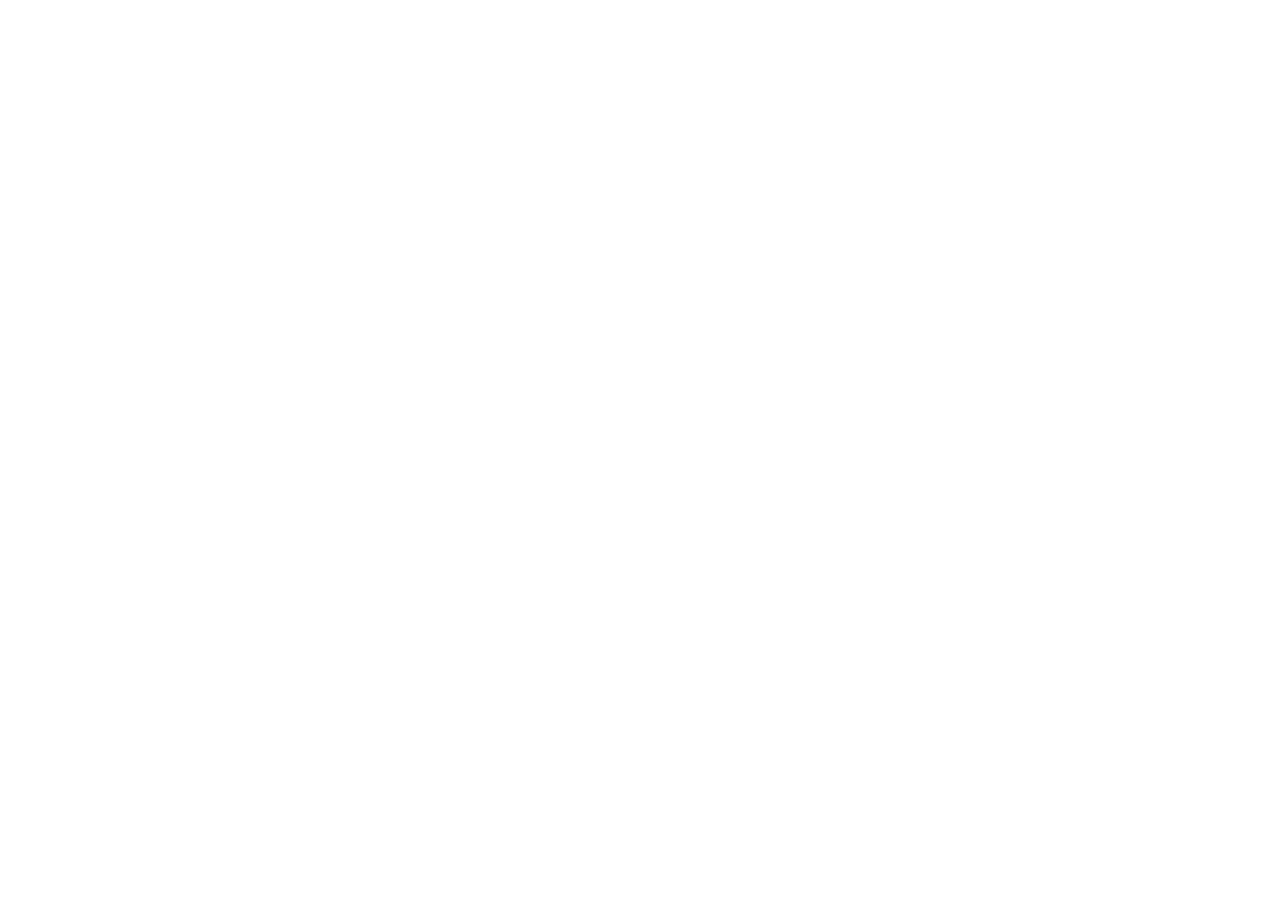
==== index.html @ e51826f1 "Initial Commit" ====
<!DOCTYPE html>
<html lang="en">

<head>
    <meta charset="UTF-8">
    <meta name="viewport" content="width=device-width, initial-scale=1.0">
    <title>RY PARIS</title>
</head>

<body>

</body>

</html>
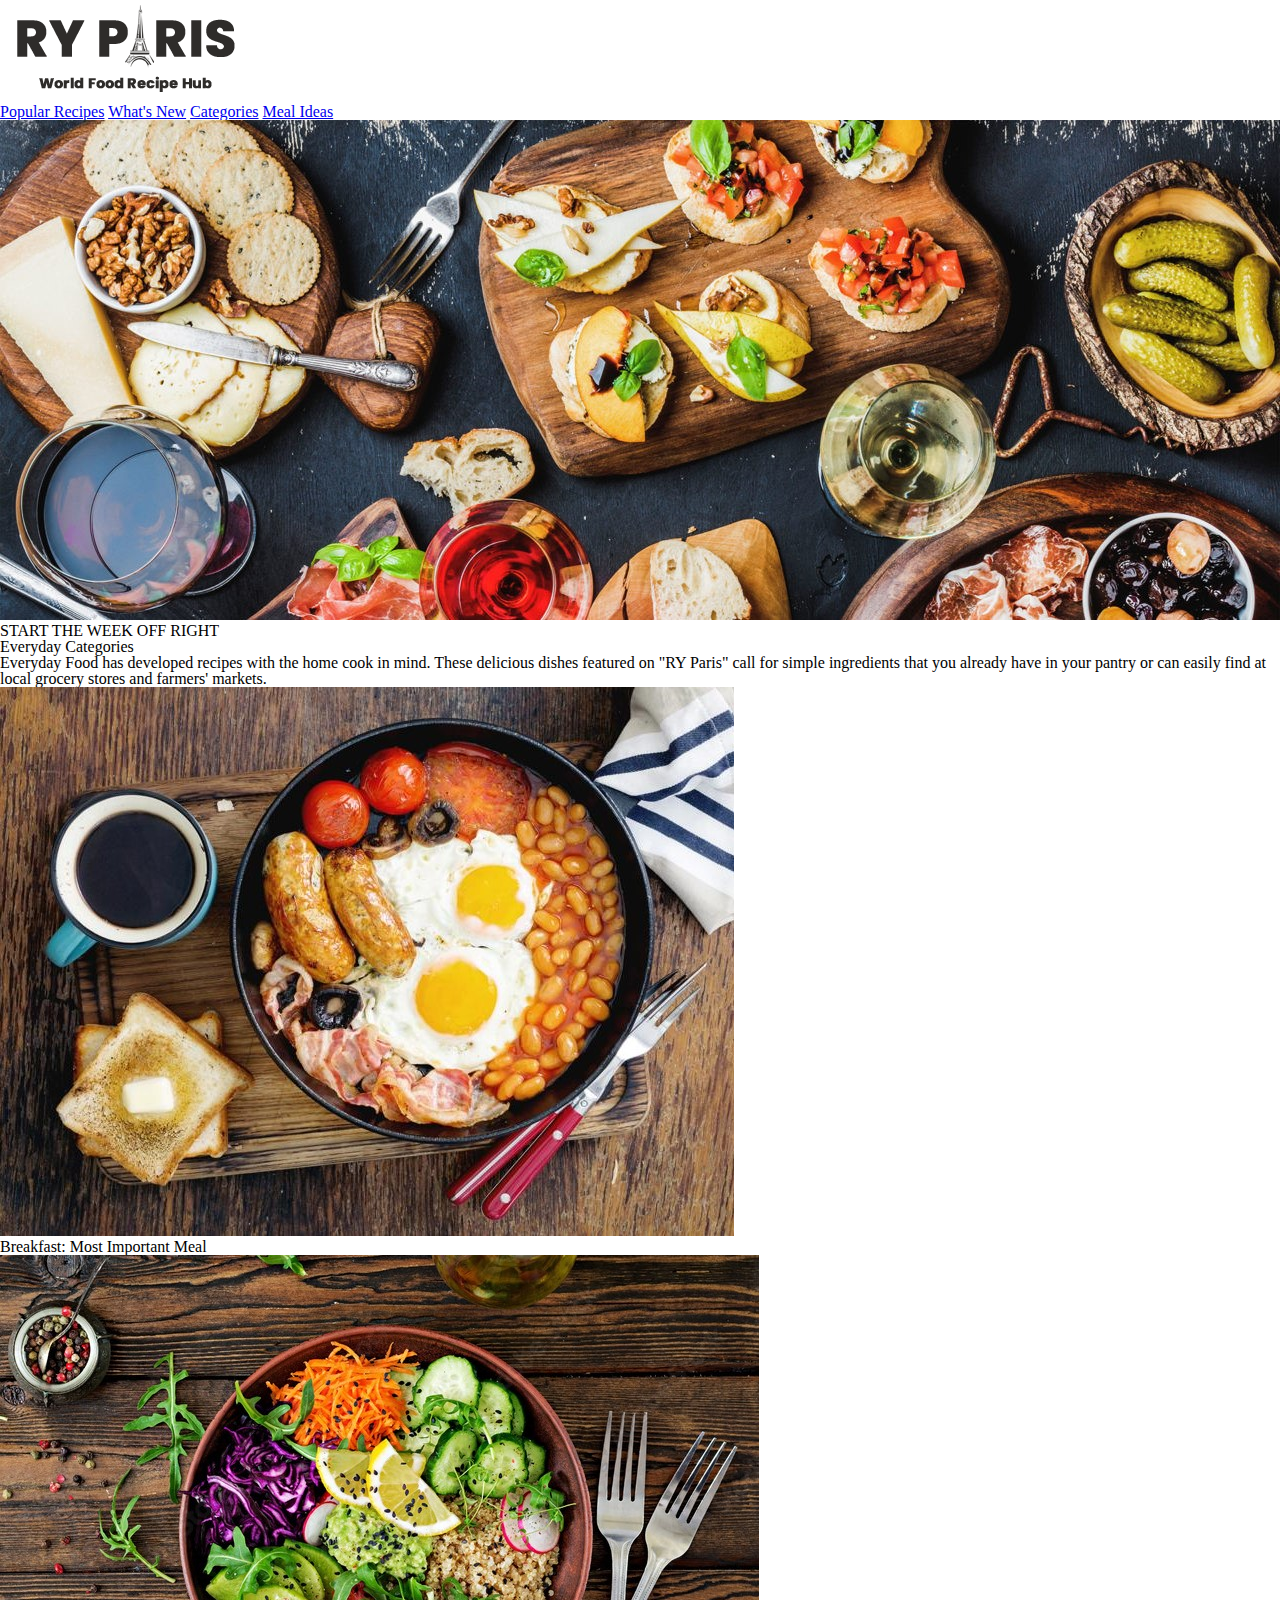
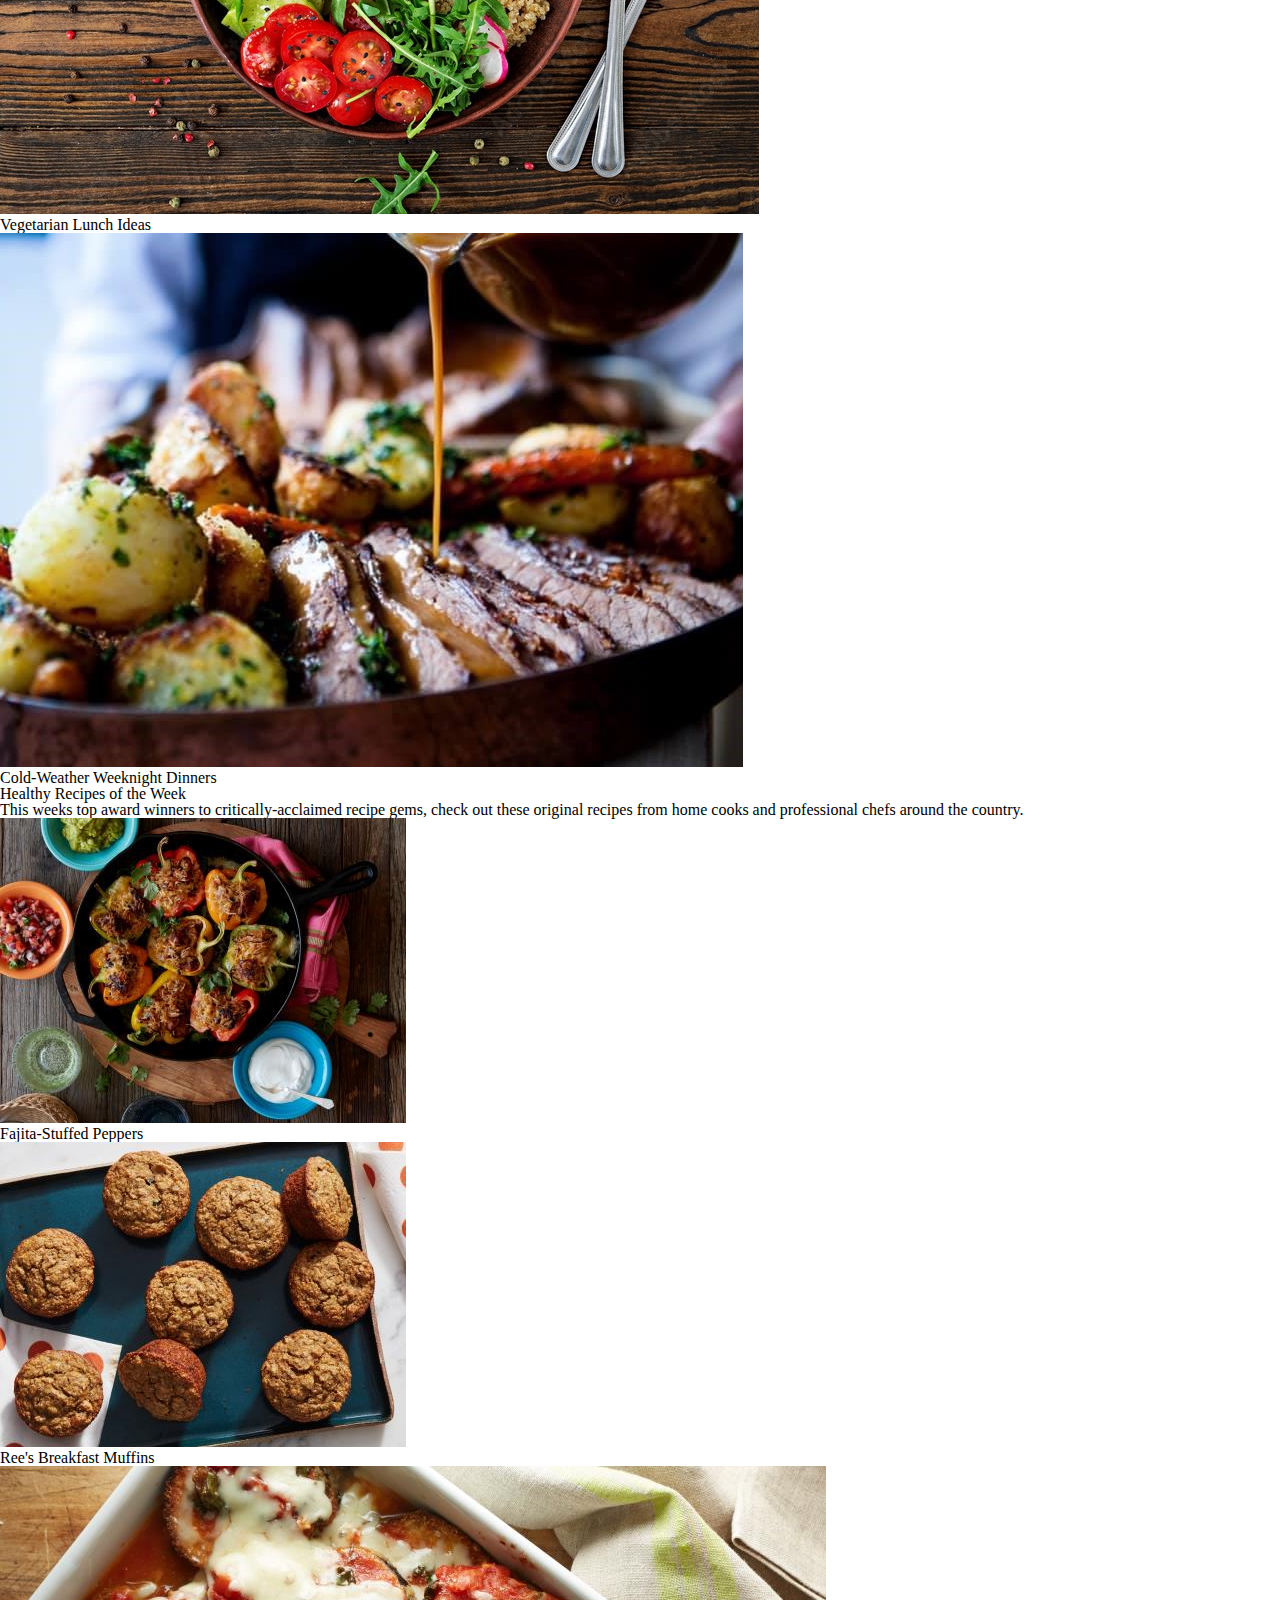
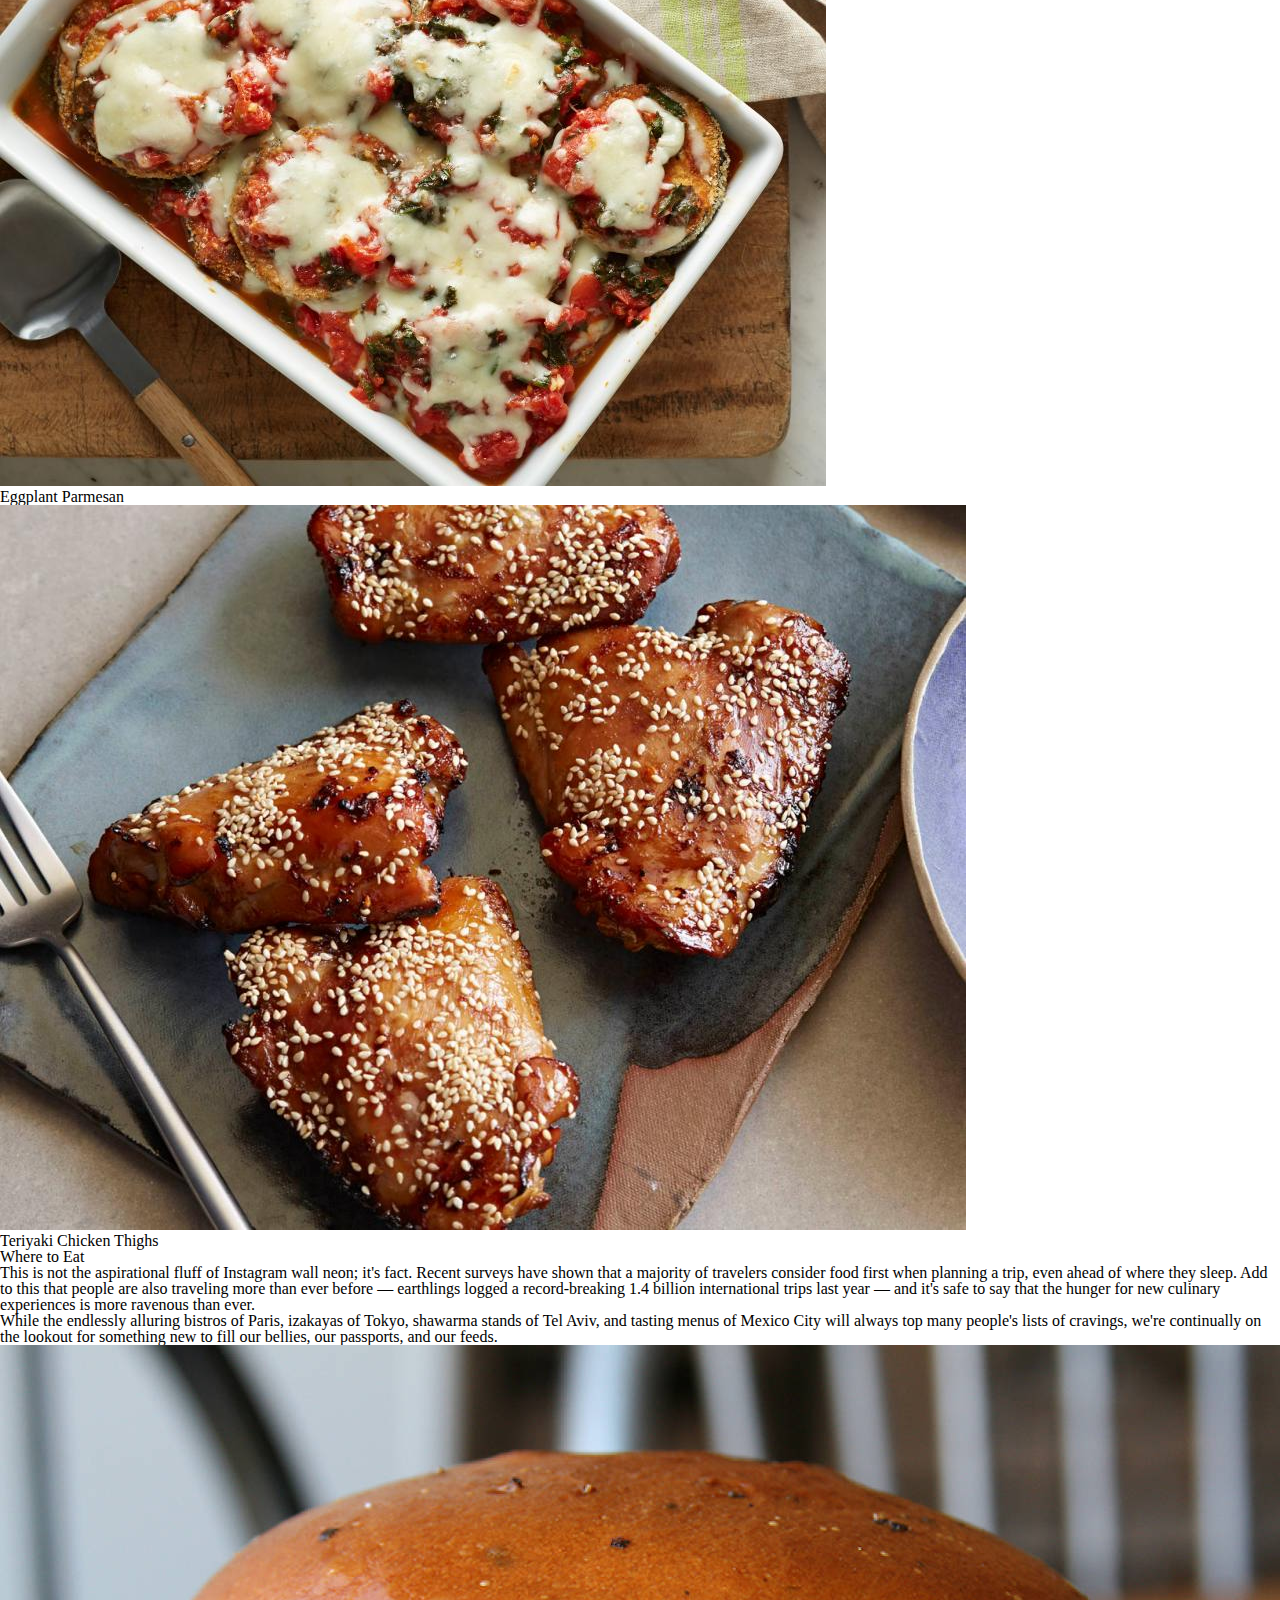
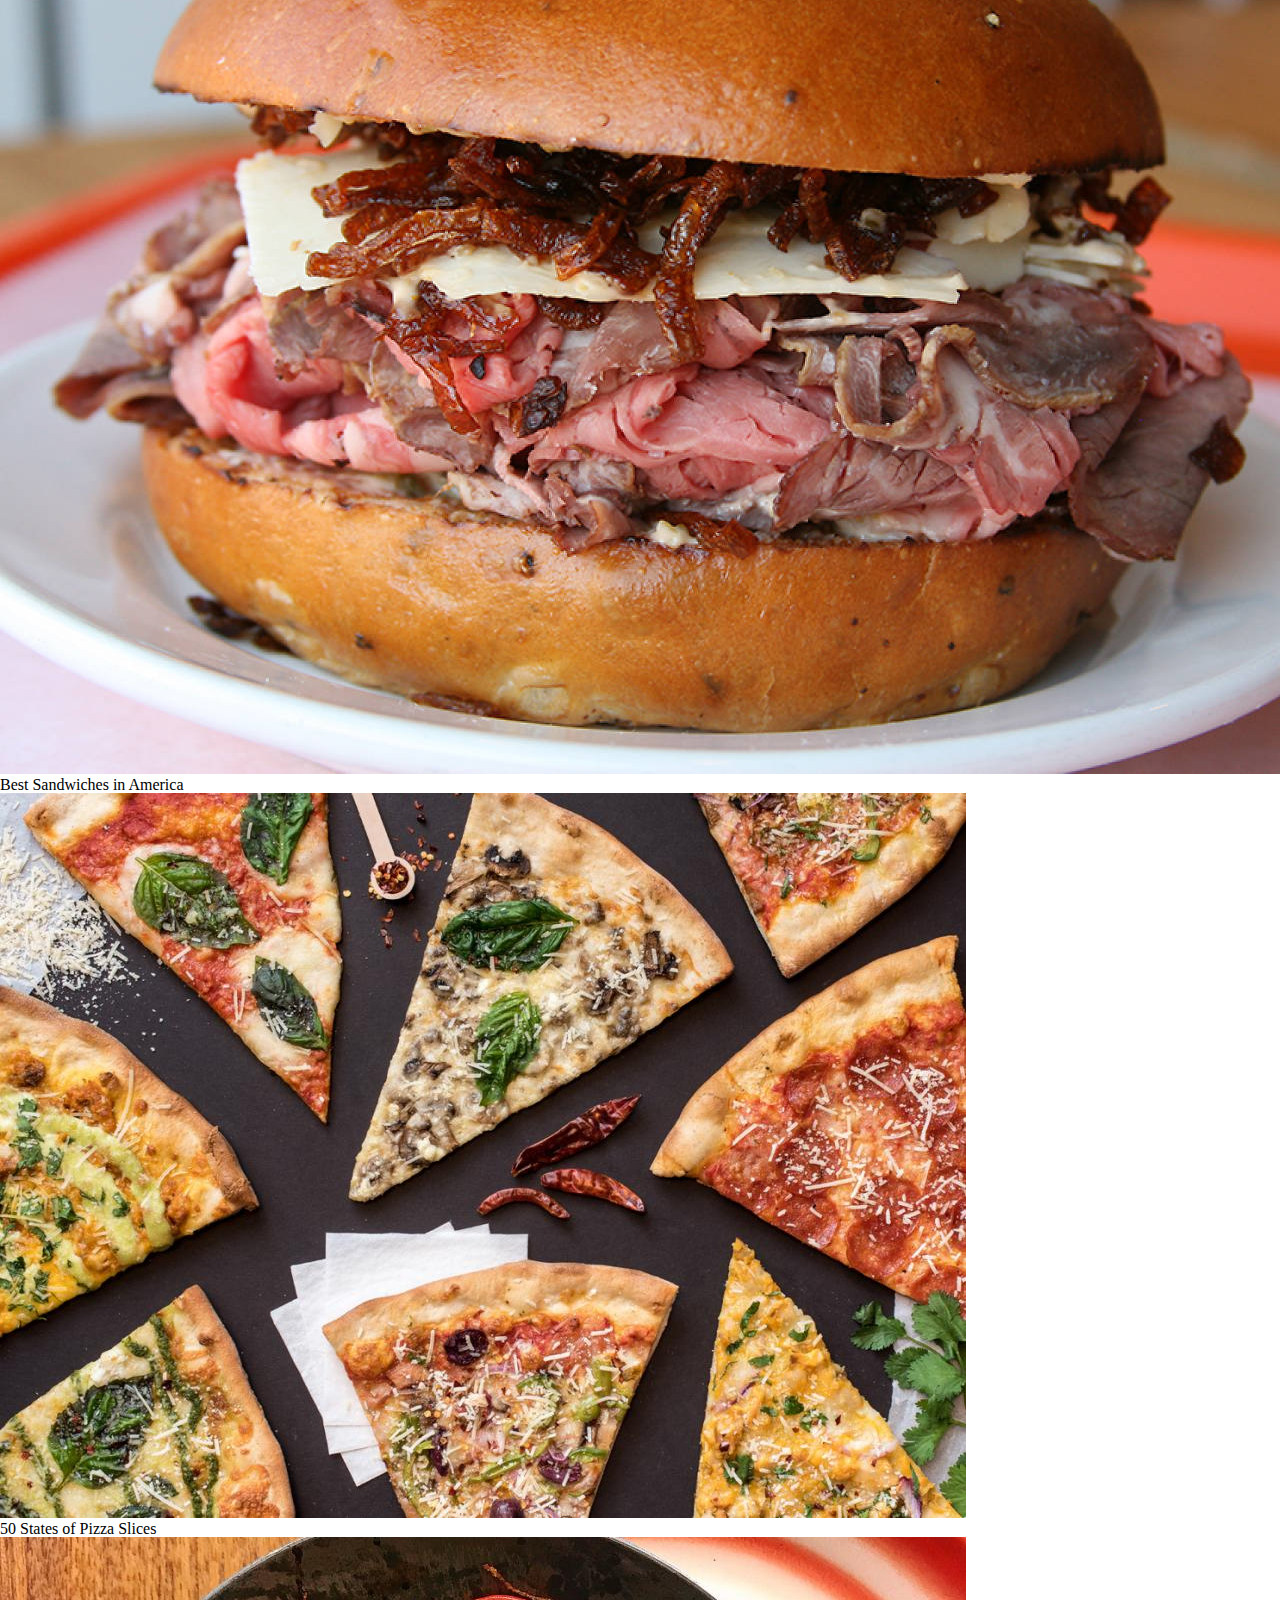
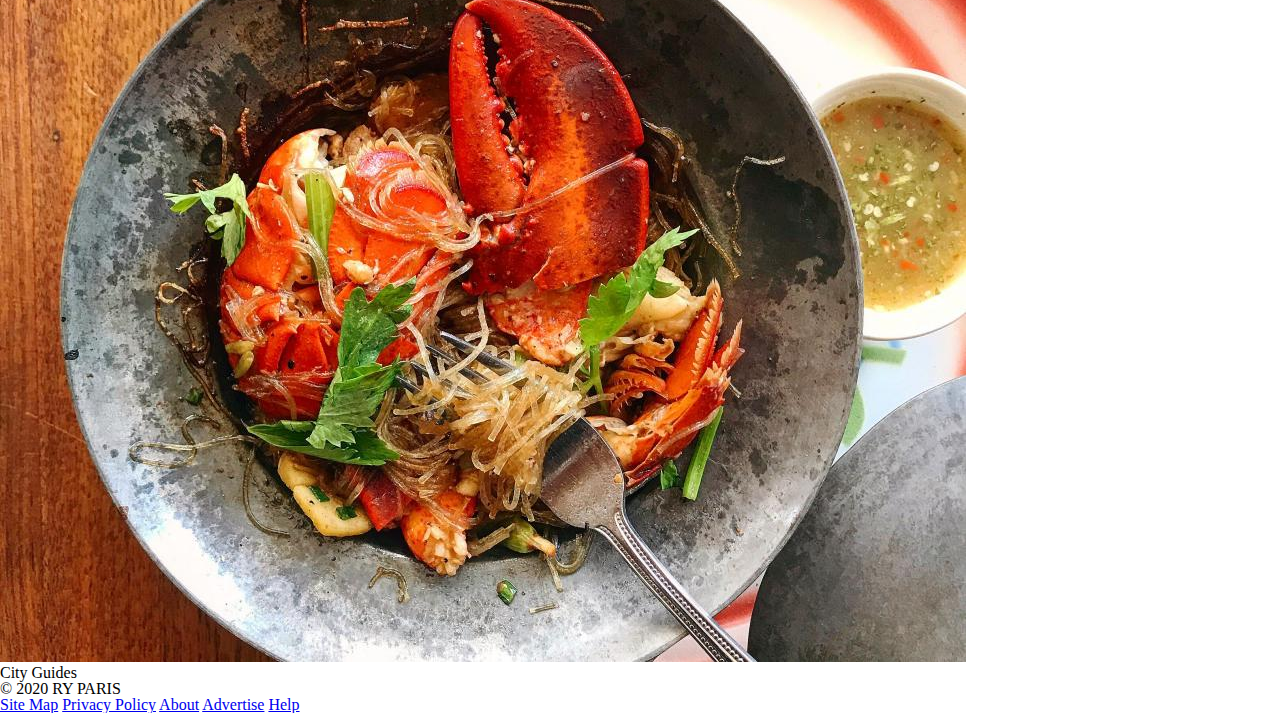
==== commit b2f6dad4: "Home Page Structure" ====
--- a/index.html
+++ b/index.html
@@ -5,10 +5,125 @@
     <meta charset="UTF-8">
     <meta name="viewport" content="width=device-width, initial-scale=1.0">
     <title>RY PARIS</title>
+    <link rel="stylesheet" type="text/css" href="css/reset.css">
+    <link rel="stylesheet" type="text/css" href="css/style.css">
 </head>
 
 <body>
+    <header>
+        <img id="logo" src="images/logo.png">
+        <nav>
+            <a href="recipe.html">Popular Recipes</a>
+            <a href="#">What's New</a>
+            <a href="#">Categories</a>
+            <a href="#">Meal Ideas</a>
+        </nav>
+    </header>
 
+    <div id="hero">
+        <img src="images/hero.jpg">
+        <span>START THE WEEK OFF RIGHT</span>
+    </div>
+
+    <div id="categories">
+        <section>
+            <h1>Everyday Categories</h1>
+        </section>
+        <p>
+            Everyday Food has developed recipes with the home cook in mind.
+            These delicious dishes featured on "RY Paris" call for simple
+            ingredients that you already have in your pantry
+            or can easily find at local grocery stores and farmers' markets.
+        </p>
+        <div class="imgRow">
+            <div class="img">
+                <img src="images/breakfast.jpg">
+                <p>Breakfast: Most Important Meal</p>
+            </div>
+            <div class="img">
+                <img src="images/vegetarian.jpg">
+                <p>Vegetarian Lunch Ideas</p>
+            </div>
+            <div class="img">
+                <img src="images/cold-weather.jpg">
+                <p>Cold-Weather Weeknight Dinners</p>
+            </div>
+        </div>
+    </div>
+
+    <div id="recipes">
+        <section>
+            <h1>Healthy Recipes of the Week</h1>
+        </section>
+        <p>
+            This weeks top award winners to critically-acclaimed recipe gems,
+            check out these original recipes from home cooks and professional
+            chefs around the country.
+        </p>
+        <div class="imgRow">
+            <div class="img">
+                <img src="images/fajita.jpeg">
+                <p>Fajita-Stuffed Peppers</p>
+            </div>
+            <div class="img">
+                <img src="images/muffins.jpeg">
+                <p>Ree's Breakfast Muffins</p>
+            </div>
+            <div class="img">
+                <img src="images/eggplant.jpeg">
+                <p>Eggplant Parmesan</p>
+            </div>
+            <div class="img">
+                <img src="images/teriyaki.jpeg">
+                <p>Teriyaki Chicken Thighs</p>
+            </div>
+        </div>
+    </div>
+
+    <div id="where">
+        <section>
+            <h1>Where to Eat</h1>
+        </section>
+        <p>
+            This is not the aspirational fluff of Instagram wall neon; it's fact.
+            Recent surveys have shown that a majority of travelers consider food first when planning a trip,
+            even ahead of where they sleep.
+            Add to this that people are also traveling more than ever before &#8212; earthlings logged
+            a record-breaking 1.4 billion international trips last year &#8212; and it's safe to say
+            that the hunger for new culinary experiences is more ravenous than ever.
+        </p>
+        <p>
+            While the endlessly alluring bistros of Paris, izakayas of Tokyo,
+            shawarma stands of Tel Aviv, and tasting menus of Mexico City will always top many people's
+            lists of cravings, we're continually on the lookout for something new to fill our bellies,
+            our passports, and our feeds.
+        </p>
+        <div class="imgRow">
+            <div class="img">
+                <img src="images/sandwiches.jpg">
+                <p>Best Sandwiches in America</p>
+            </div>
+            <div class="img">
+                <img src="images/pizza.jpeg">
+                <p>50 States of Pizza Slices</p>
+            </div>
+            <div class="img">
+                <img src="images/city.jpeg">
+                <p>City Guides</p>
+            </div>
+        </div>
+    </div>
+
+    <footer>
+        <span>&copy; 2020 RY PARIS</span>
+        <nav>
+            <a href="#">Site Map</a>
+            <a href="#">Privacy Policy</a>
+            <a href="#">About</a>
+            <a href="#">Advertise</a>
+            <a href="#">Help</a>
+        </nav>
+    </footer>
 </body>
 
 </html>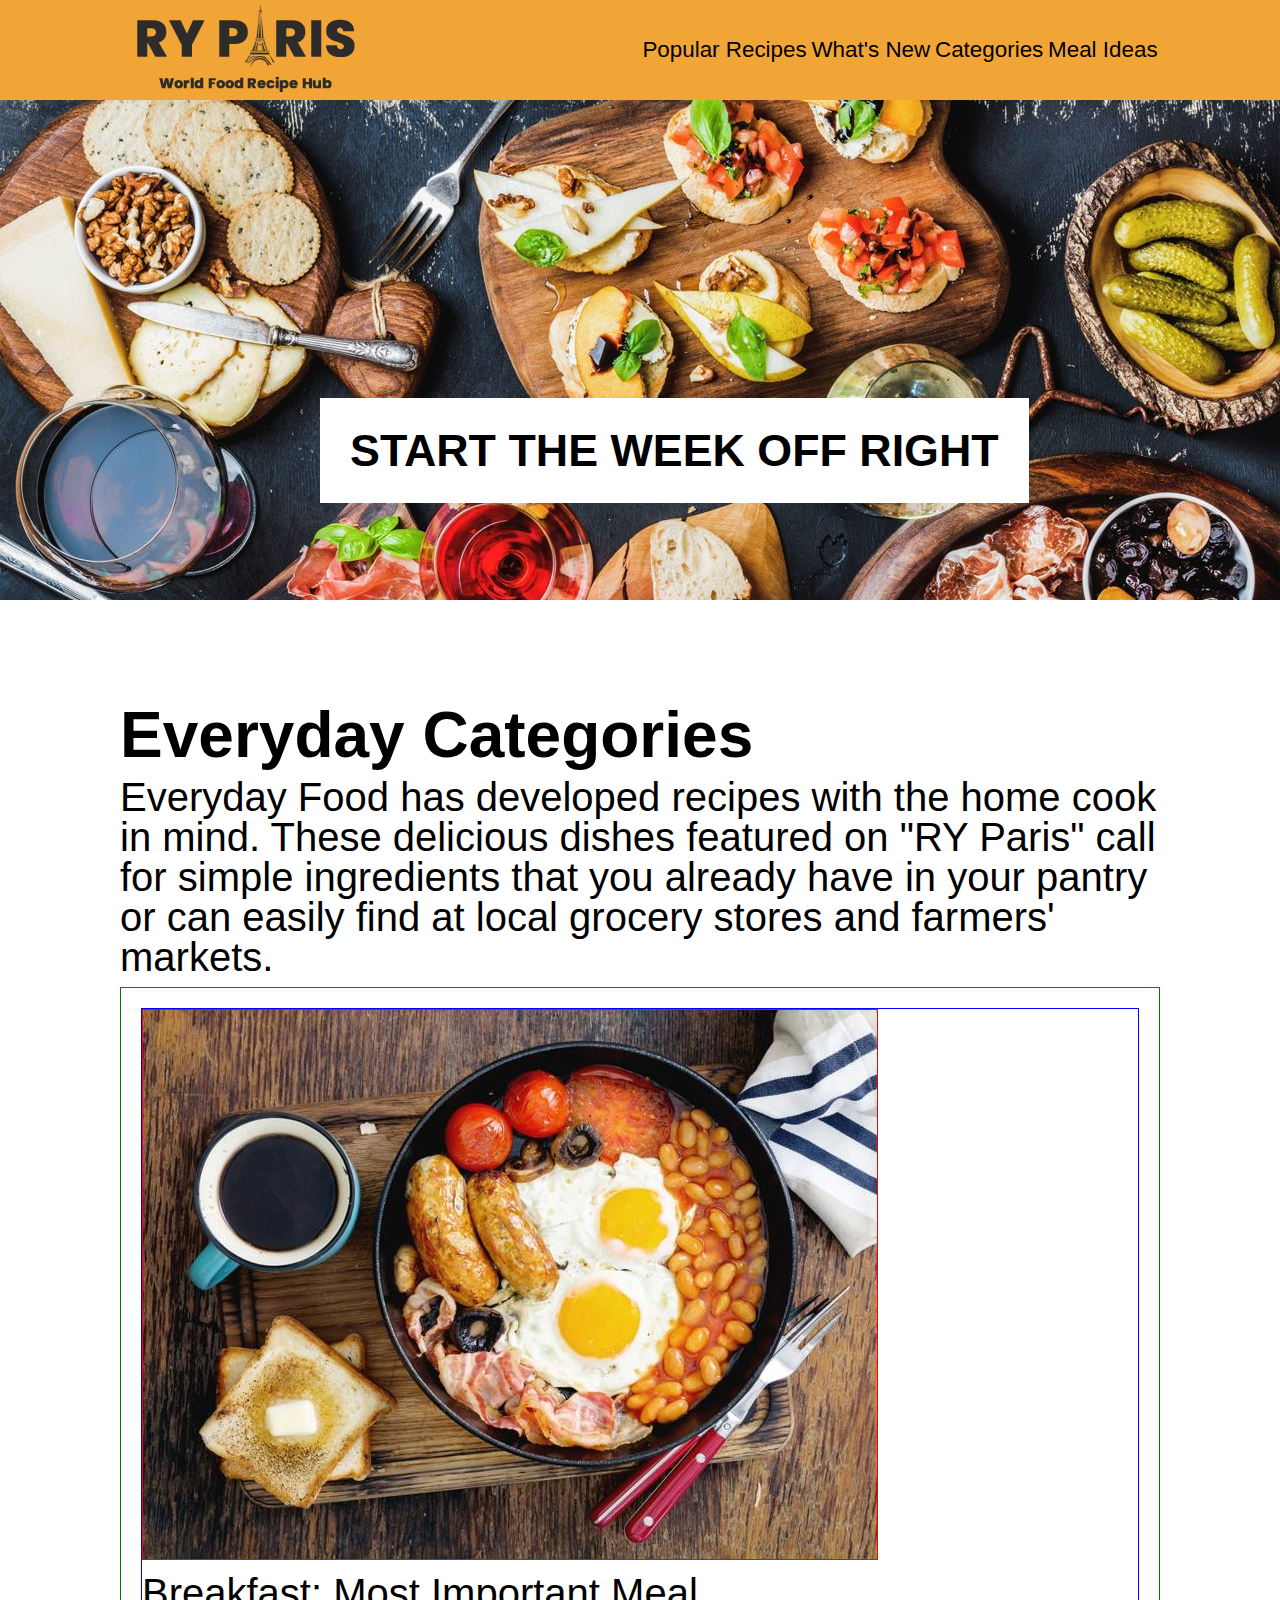
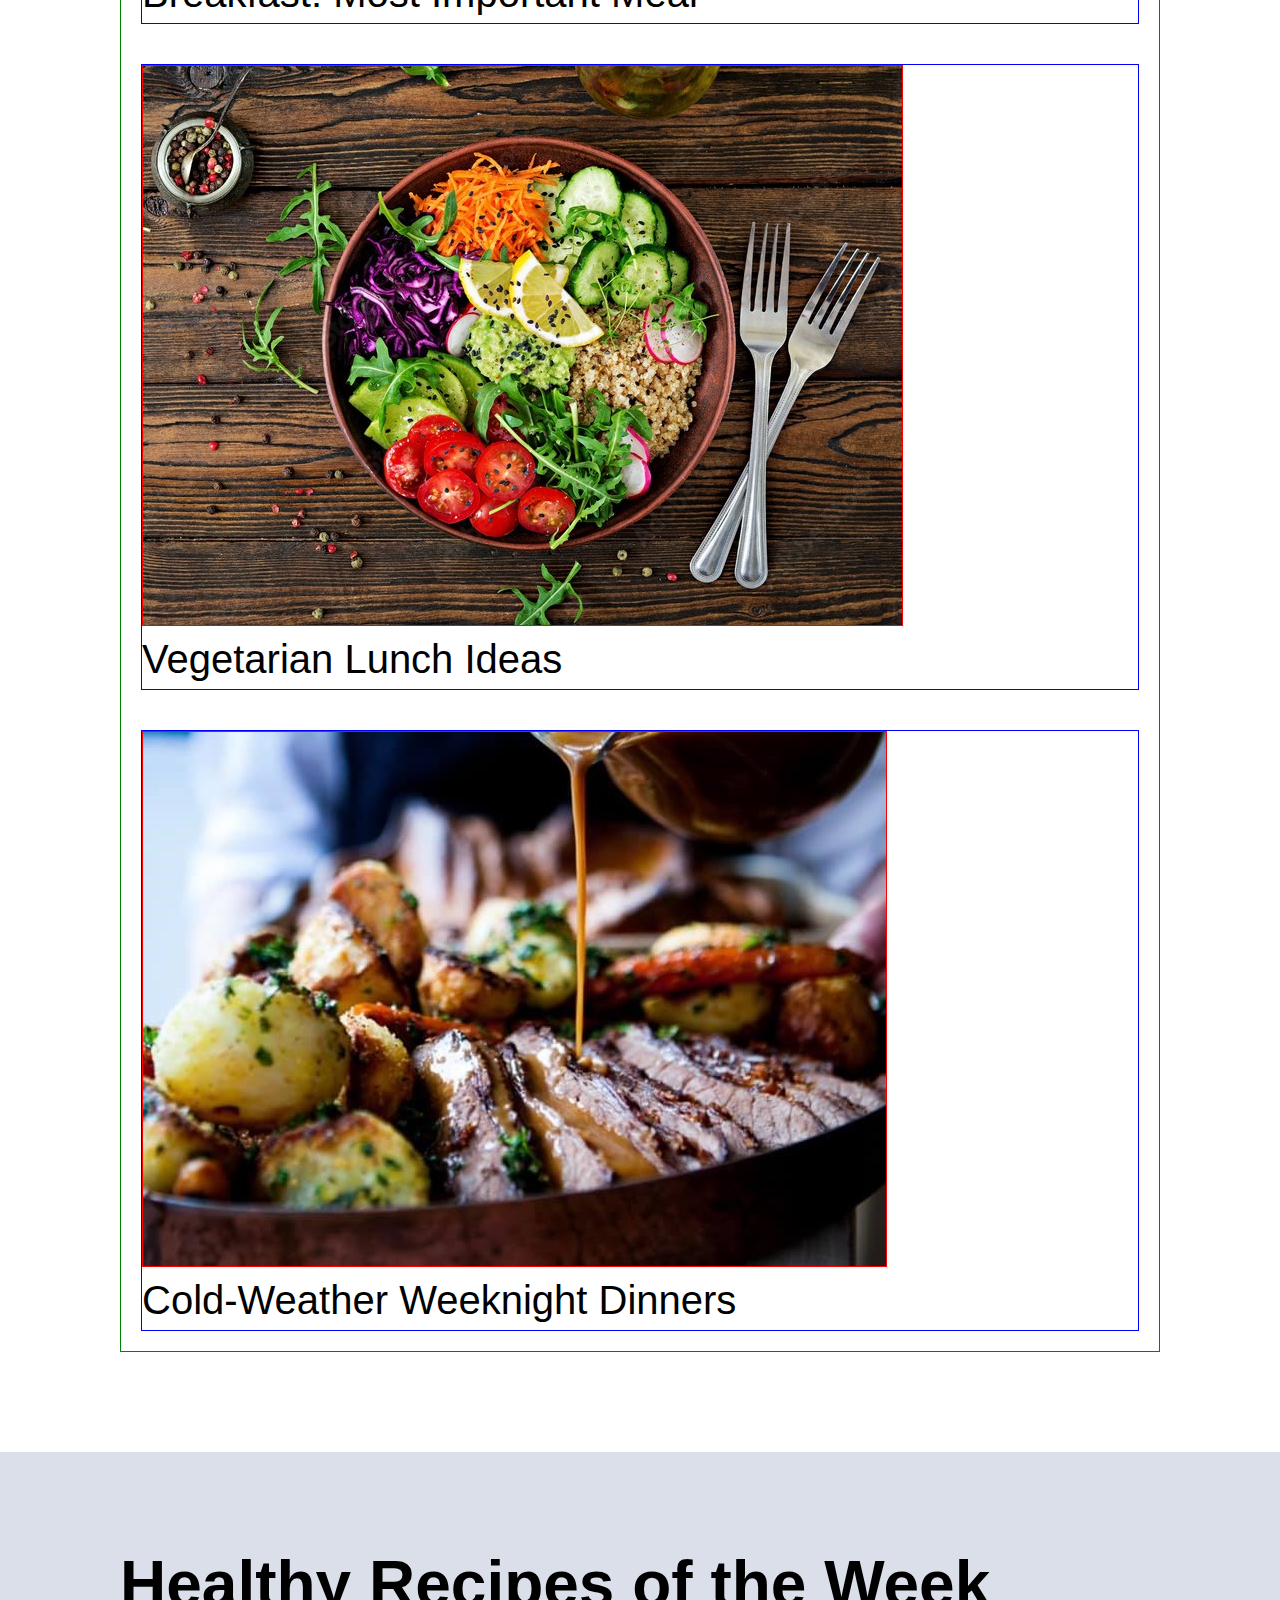
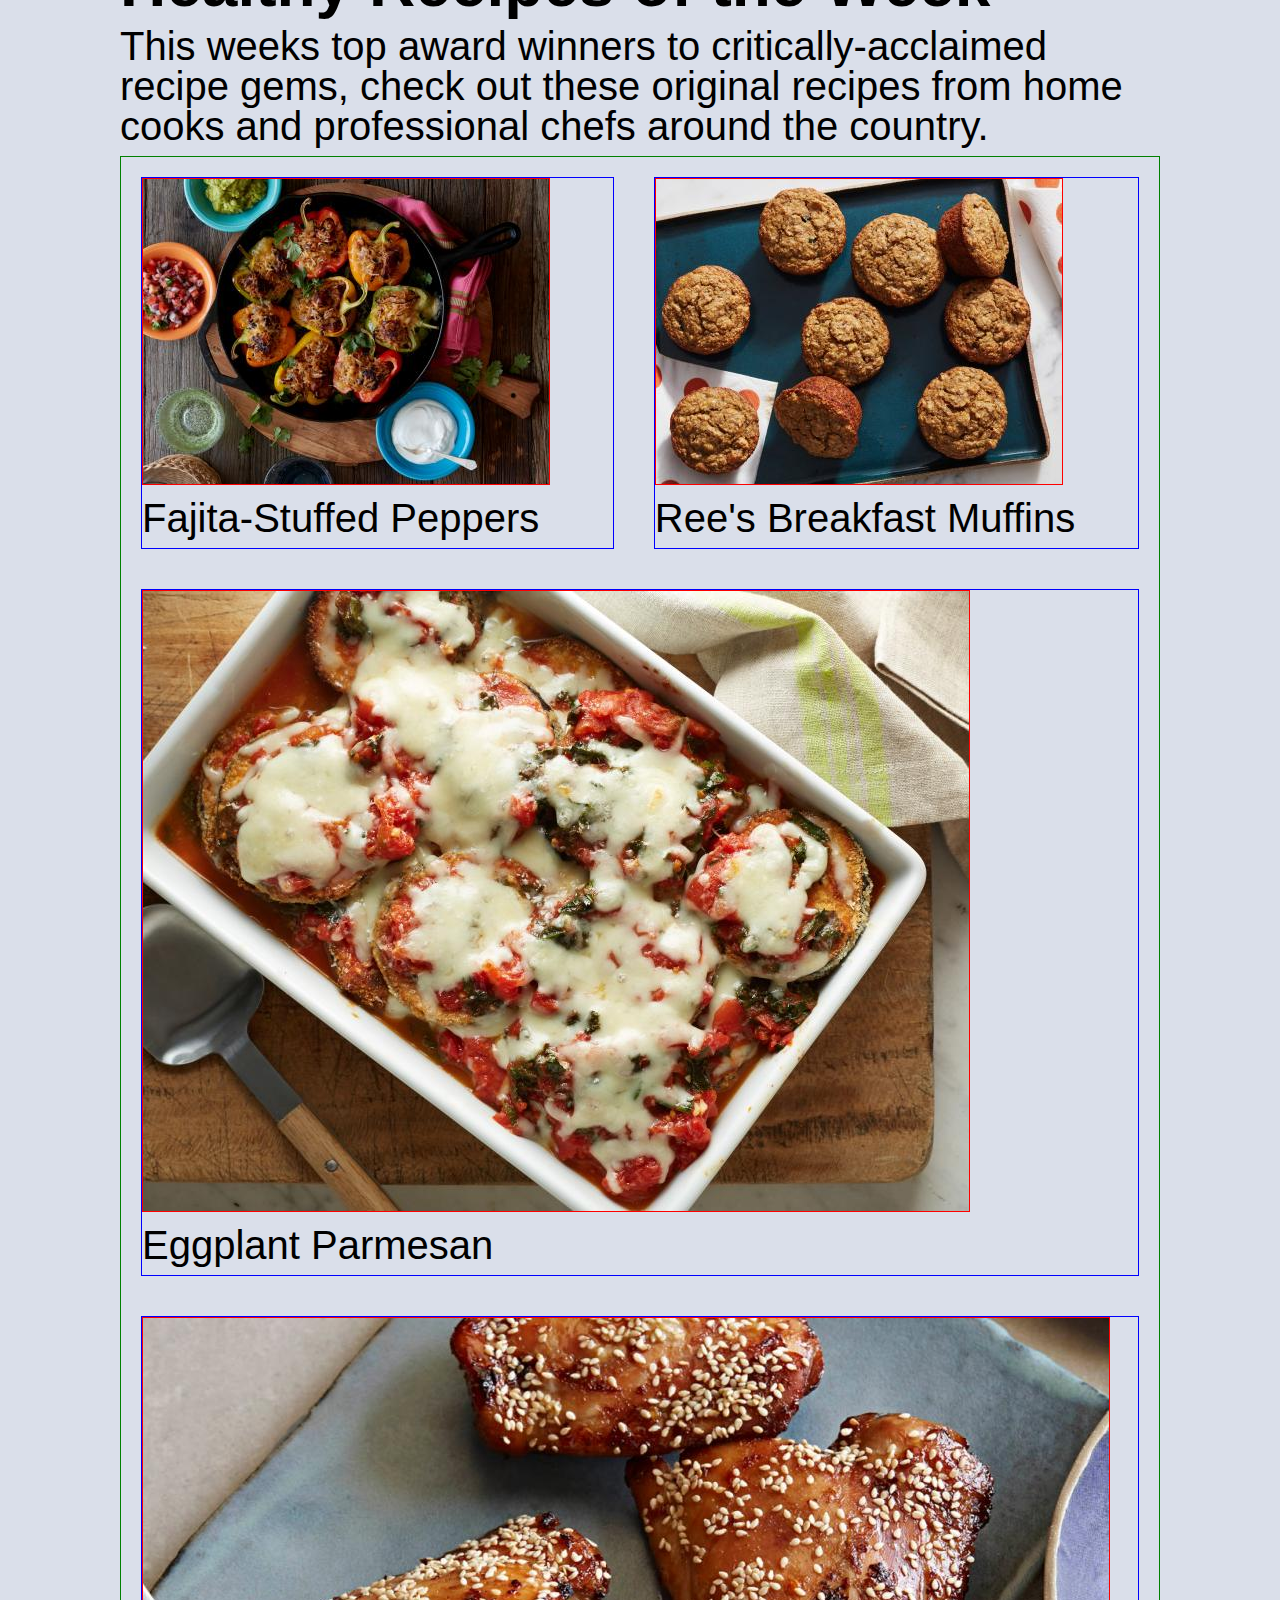
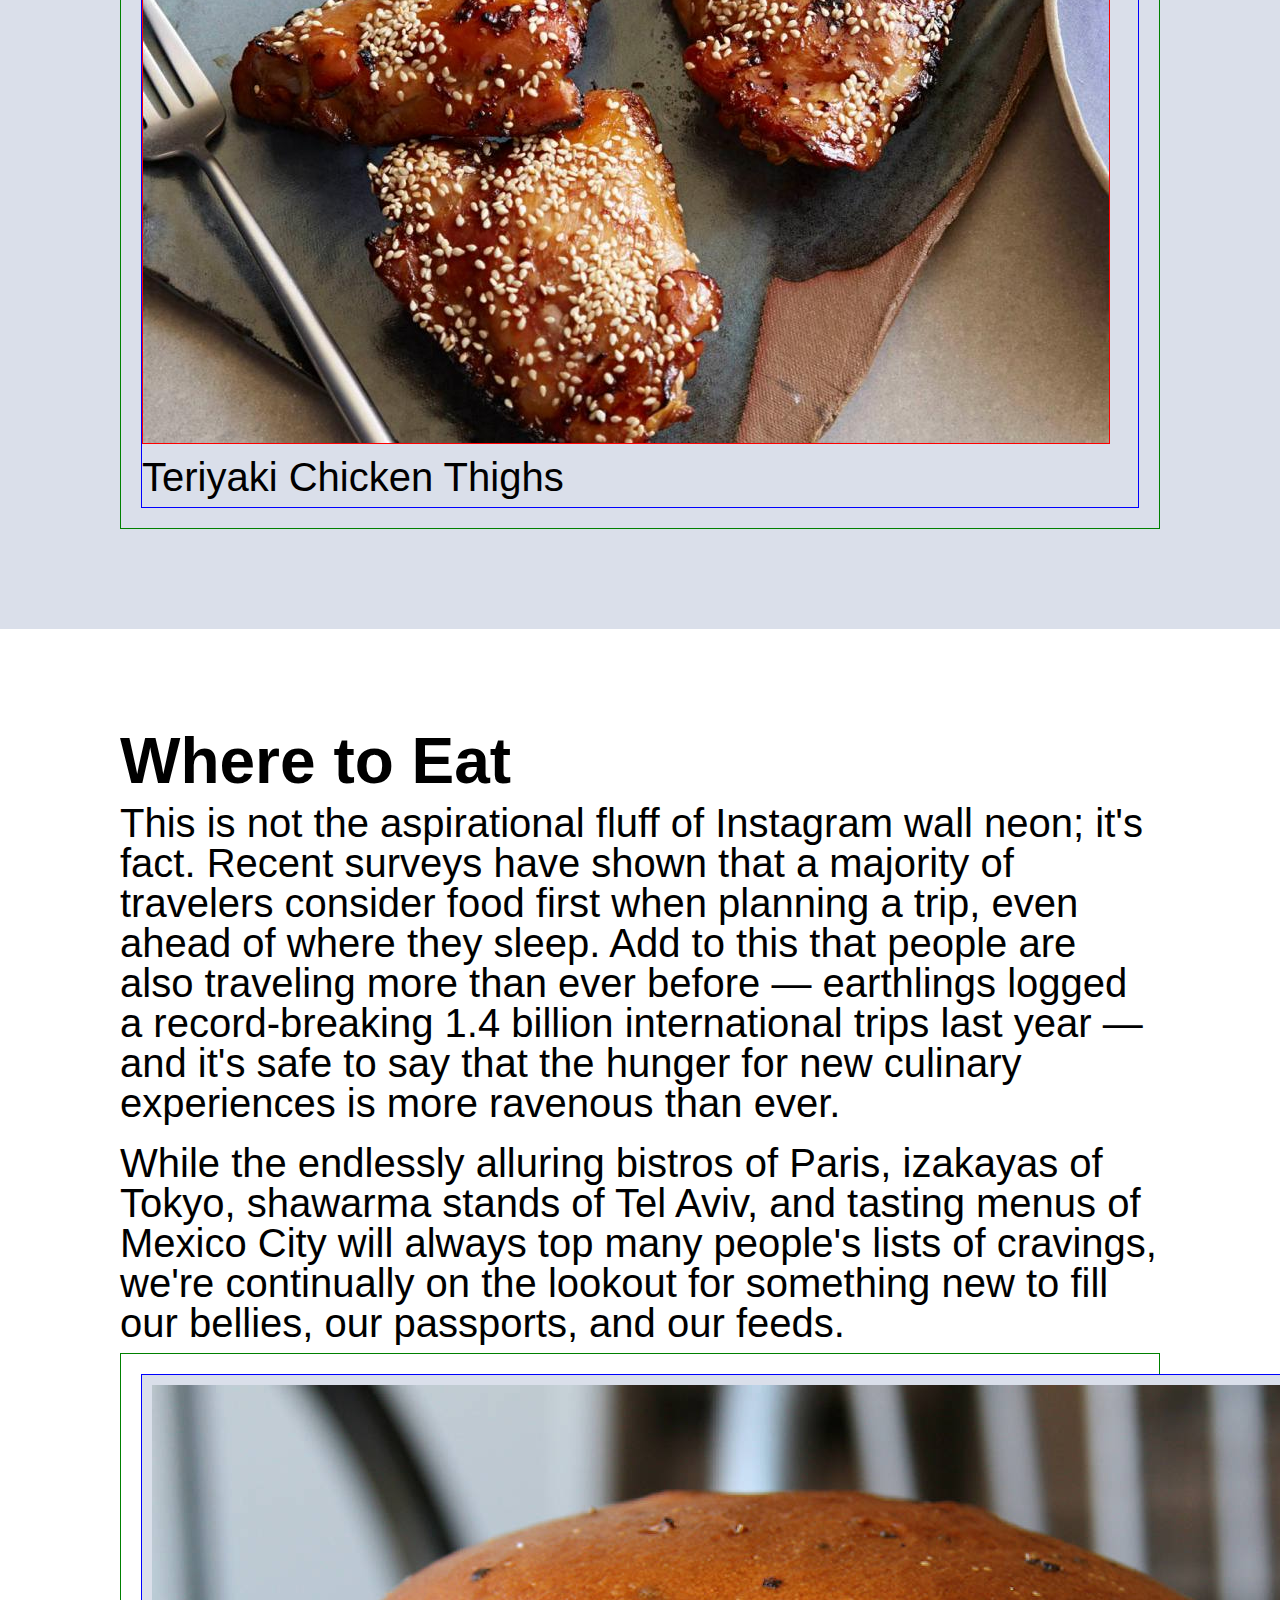
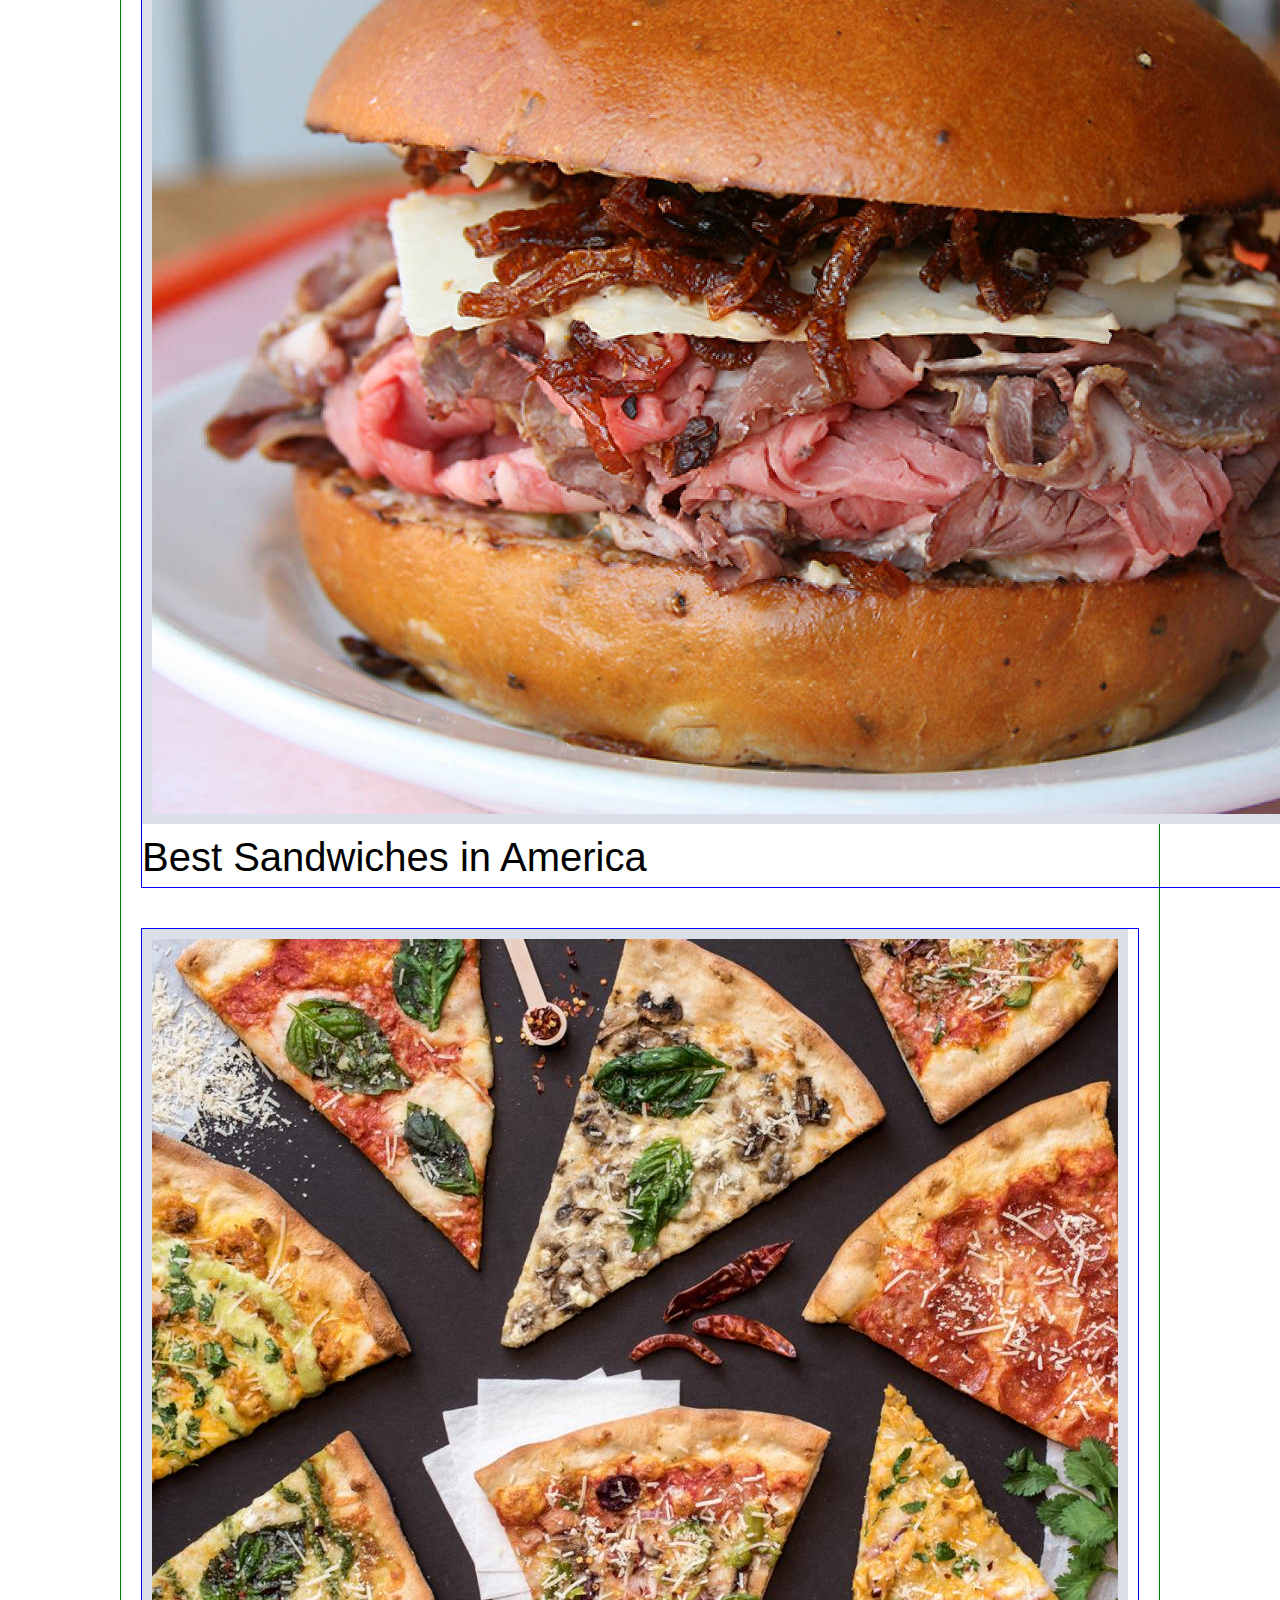
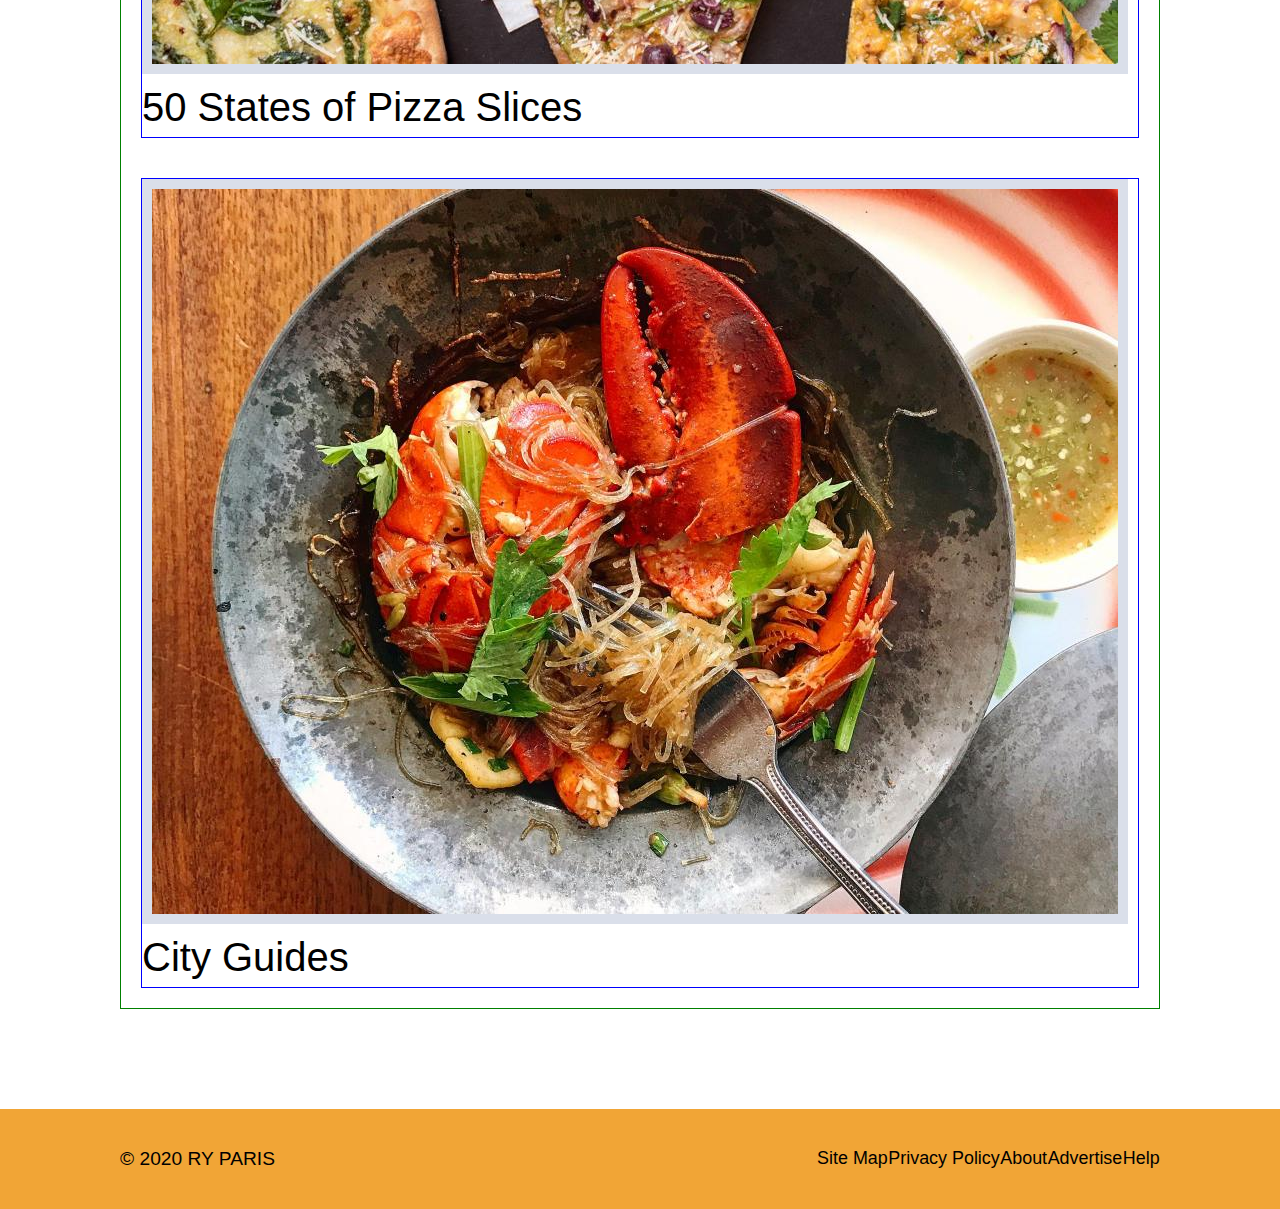
==== commit 533f4c34: "All styles except the images" ====
--- a/index.html
+++ b/index.html
@@ -10,7 +10,7 @@
 </head>
 
 <body>
-    <header>
+    <header class="edge">
         <img id="logo" src="images/logo.png">
         <nav>
             <a href="recipe.html">Popular Recipes</a>
@@ -25,16 +25,16 @@
         <span>START THE WEEK OFF RIGHT</span>
     </div>
 
-    <div id="categories">
+    <div id="categories" class="section">
         <section>
             <h1>Everyday Categories</h1>
+            <p>
+                Everyday Food has developed recipes with the home cook in mind.
+                These delicious dishes featured on "RY Paris" call for simple
+                ingredients that you already have in your pantry
+                or can easily find at local grocery stores and farmers' markets.
+            </p>
         </section>
-        <p>
-            Everyday Food has developed recipes with the home cook in mind.
-            These delicious dishes featured on "RY Paris" call for simple
-            ingredients that you already have in your pantry
-            or can easily find at local grocery stores and farmers' markets.
-        </p>
         <div class="imgRow">
             <div class="img">
                 <img src="images/breakfast.jpg">
@@ -51,15 +51,15 @@
         </div>
     </div>
 
-    <div id="recipes">
+    <div id="recipes" class="section">
         <section>
             <h1>Healthy Recipes of the Week</h1>
+            <p>
+                This weeks top award winners to critically-acclaimed recipe gems,
+                check out these original recipes from home cooks and professional
+                chefs around the country.
+            </p>
         </section>
-        <p>
-            This weeks top award winners to critically-acclaimed recipe gems,
-            check out these original recipes from home cooks and professional
-            chefs around the country.
-        </p>
         <div class="imgRow">
             <div class="img">
                 <img src="images/fajita.jpeg">
@@ -80,24 +80,24 @@
         </div>
     </div>
 
-    <div id="where">
+    <div id="where" class="section">
         <section>
             <h1>Where to Eat</h1>
+            <p>
+                This is not the aspirational fluff of Instagram wall neon; it's fact.
+                Recent surveys have shown that a majority of travelers consider food first when planning a trip,
+                even ahead of where they sleep.
+                Add to this that people are also traveling more than ever before &#8212; earthlings logged
+                a record-breaking 1.4 billion international trips last year &#8212; and it's safe to say
+                that the hunger for new culinary experiences is more ravenous than ever.
+            </p>
+            <p>
+                While the endlessly alluring bistros of Paris, izakayas of Tokyo,
+                shawarma stands of Tel Aviv, and tasting menus of Mexico City will always top many people's
+                lists of cravings, we're continually on the lookout for something new to fill our bellies,
+                our passports, and our feeds.
+            </p>
         </section>
-        <p>
-            This is not the aspirational fluff of Instagram wall neon; it's fact.
-            Recent surveys have shown that a majority of travelers consider food first when planning a trip,
-            even ahead of where they sleep.
-            Add to this that people are also traveling more than ever before &#8212; earthlings logged
-            a record-breaking 1.4 billion international trips last year &#8212; and it's safe to say
-            that the hunger for new culinary experiences is more ravenous than ever.
-        </p>
-        <p>
-            While the endlessly alluring bistros of Paris, izakayas of Tokyo,
-            shawarma stands of Tel Aviv, and tasting menus of Mexico City will always top many people's
-            lists of cravings, we're continually on the lookout for something new to fill our bellies,
-            our passports, and our feeds.
-        </p>
         <div class="imgRow">
             <div class="img">
                 <img src="images/sandwiches.jpg">
@@ -114,7 +114,7 @@
         </div>
     </div>
 
-    <footer>
+    <footer class="edge">
         <span>&copy; 2020 RY PARIS</span>
         <nav>
             <a href="#">Site Map</a>
--- a/css/style.css
+++ b/css/style.css
@@ -0,0 +1,94 @@
+body {
+    background-color: #fff;
+    font-family: sans-serif;
+}
+
+.edge {
+    display: flex;
+    justify-content: space-between;
+    padding: 0 120px;
+    align-items: center;
+    background-color: #f1a536;
+    height: 100px;
+}
+
+nav {
+    width: 50%;
+    display: flex;
+    justify-content: space-around;
+}
+
+nav a{
+    text-decoration: none;
+    color: #000;
+    font-size: 1.4em;
+}
+
+footer span {
+    font-size: 1.2em;
+}
+
+footer nav {
+    width: 33%;
+    font-size: .8em;
+}
+
+#hero {
+    position: relative;
+}
+
+#hero img {
+    width: 100%;
+}
+
+#hero span {
+    position: absolute;
+    left: 25%;
+    bottom: 100px;
+    background-color: #fff;
+    padding: 30px;
+    font-size:2.8em;
+    font-weight: bold;
+}
+
+.section {
+    display: flex;
+    flex-direction: column;
+    padding: 100px 120px;
+}
+
+h1 {
+    font-size: 4em;
+    font-weight: bold;
+}
+
+.imgRow {
+    display: flex;
+    flex-wrap: wrap;
+    justify-content: space-between;
+    border: 1px solid green;
+}
+
+.img {
+    flex-grow: 1;
+    margin: 20px;
+    border: 1px solid blue;
+}
+
+.img img {
+    /* object-fit: scale-down; */
+    border: 1px solid red;
+}
+
+#recipes {
+    background-color: #dadfea;
+}
+
+#where img {
+    border: 10px solid #dadfea;
+}
+
+p {
+    padding: 10px 0;
+    font-size: 2.5em;
+}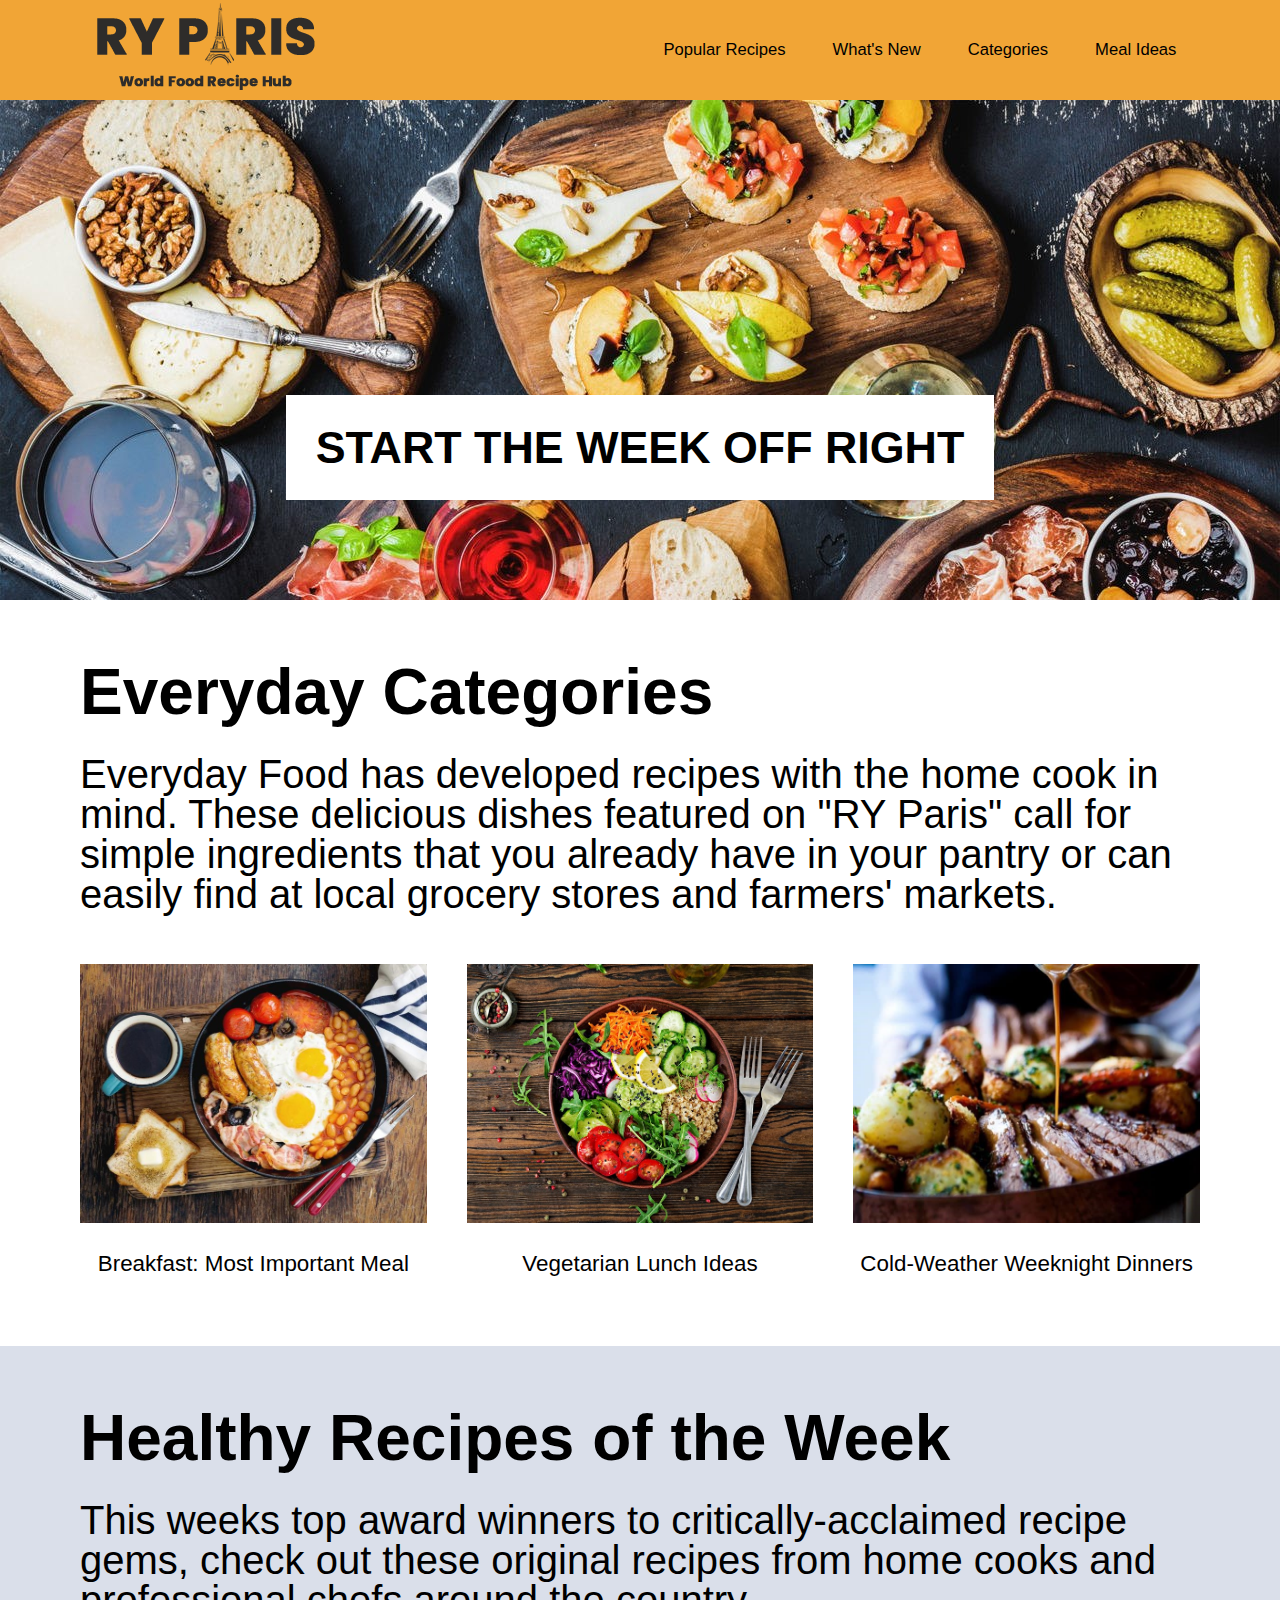
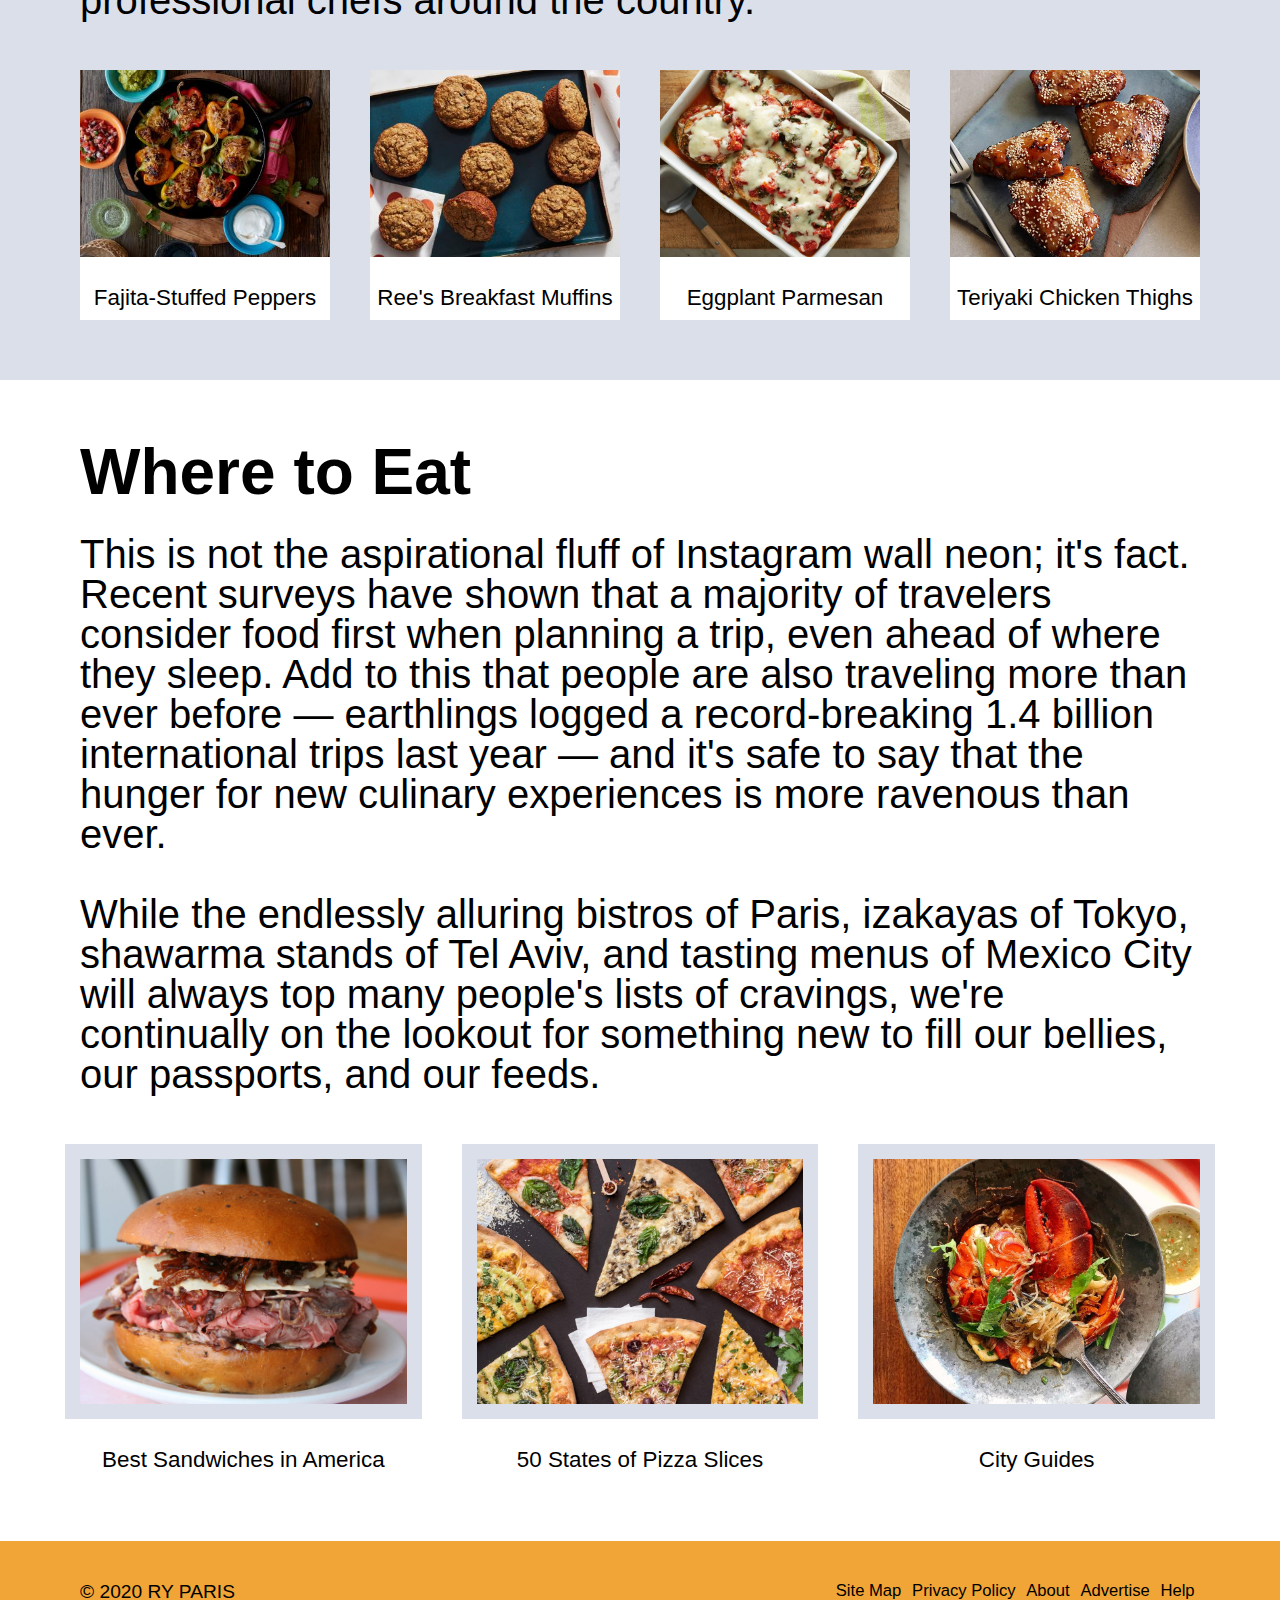
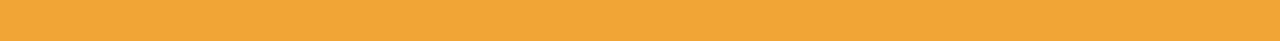
==== commit 7f693f03: "Almost done with recipe styling" ====
--- a/index.html
+++ b/index.html
@@ -11,7 +11,7 @@
 
 <body>
     <header class="edge">
-        <img id="logo" src="images/logo.png">
+        <a href="index.html"><img id="logo" src="images/logo.png"></a>
         <nav>
             <a href="recipe.html">Popular Recipes</a>
             <a href="#">What's New</a>
--- a/css/style.css
+++ b/css/style.css
@@ -1,12 +1,14 @@
 body {
     background-color: #fff;
     font-family: sans-serif;
+    display: flex;
+    flex-direction: column;
 }
 
 .edge {
     display: flex;
     justify-content: space-between;
-    padding: 0 120px;
+    padding: 0 80px;
     align-items: center;
     background-color: #f1a536;
     height: 100px;
@@ -18,10 +20,10 @@
     justify-content: space-around;
 }
 
-nav a{
+nav a {
     text-decoration: none;
     color: #000;
-    font-size: 1.4em;
+    font-size: 1.3vw;
 }
 
 footer span {
@@ -35,6 +37,8 @@
 
 #hero {
     position: relative;
+    display: flex;
+    justify-content: center;
 }
 
 #hero img {
@@ -43,18 +47,17 @@
 
 #hero span {
     position: absolute;
-    left: 25%;
     bottom: 100px;
     background-color: #fff;
     padding: 30px;
-    font-size:2.8em;
-    font-weight: bold;
+    font-size: 2.8em;
+    font-weight: 800;
 }
 
 .section {
     display: flex;
     flex-direction: column;
-    padding: 100px 120px;
+    padding: 60px 80px;
 }
 
 h1 {
@@ -64,20 +67,28 @@
 
 .imgRow {
     display: flex;
-    flex-wrap: wrap;
     justify-content: space-between;
-    border: 1px solid green;
+    column-gap: 40px;
+}
+
+#where .imgRow {
+    column-gap: 70px;
 }
 
 .img {
+    display: flex;
+    flex-direction: column;
+    align-items: center;
+    width: 100%;
     flex-grow: 1;
-    margin: 20px;
-    border: 1px solid blue;
+    font-size: .7vw;
+    background-color: #fff;
+    margin-top: 40px;
 }
 
 .img img {
-    /* object-fit: scale-down; */
-    border: 1px solid red;
+    width: 100%;
+    height: 100%;
 }
 
 #recipes {
@@ -85,10 +96,100 @@
 }
 
 #where img {
-    border: 10px solid #dadfea;
+    border: 15px solid #dadfea;
 }
 
 p {
     padding: 10px 0;
     font-size: 2.5em;
+    margin-top: 20px;
+}
+
+#props {
+    font-size: 1.1em;
+    display: flex;
+    flex-direction: column;
+    flex-wrap: wrap;
+    height: 3em;
+    width: 66%;
+    justify-content: space-between;
+    row-gap: 10px;
+    margin-top: 20px;
+}
+
+#timeSection {
+    padding: 30px 80px;
+    background-color: #dadfea;
+}
+
+.headLabel {
+    font-size: 2.5em;
+    margin-bottom: 20px;
+}
+
+.label {
+    font-weight: bold;
+}
+
+main {
+    width: calc(100% - 160px);
+    align-self: center;
+    display: flex;
+    flex-direction: column;
+    align-items: center;
+    padding: 60px 0;
+}
+
+main>p {
+    font-weight: 800;
+    font-size: 2.8em;
+}
+
+#columns {
+    display: flex;
+}
+
+.column {
+    width: 50%;
+}
+
+li {
+    font-size: 1.1em;
+}
+
+ol li {
+    padding-bottom: 30px;
+}
+
+ol {
+    list-style: decimal;
+    margin-left: 20px;
+}
+
+ul {
+    list-style: disc;
+    margin-left: 20px;
+}
+
+#save {
+    background-color: #a63223;
+    border: none;
+    color: #fff;
+    height: 40px;
+    border-radius: 50px;
+    font-size: 1.1em;
+    padding: 20px 30px;
+    display: inline-flex;
+    align-items: center;
+    justify-content: center;
+}
+
+q {
+    background-color: #eef0f4;
+    text-align: center;
+    font-weight: 800;
+    font-size: 1.5em;
+    padding: 40px 120px;
+    color: #575656;
+    margin: 40px 0;
 }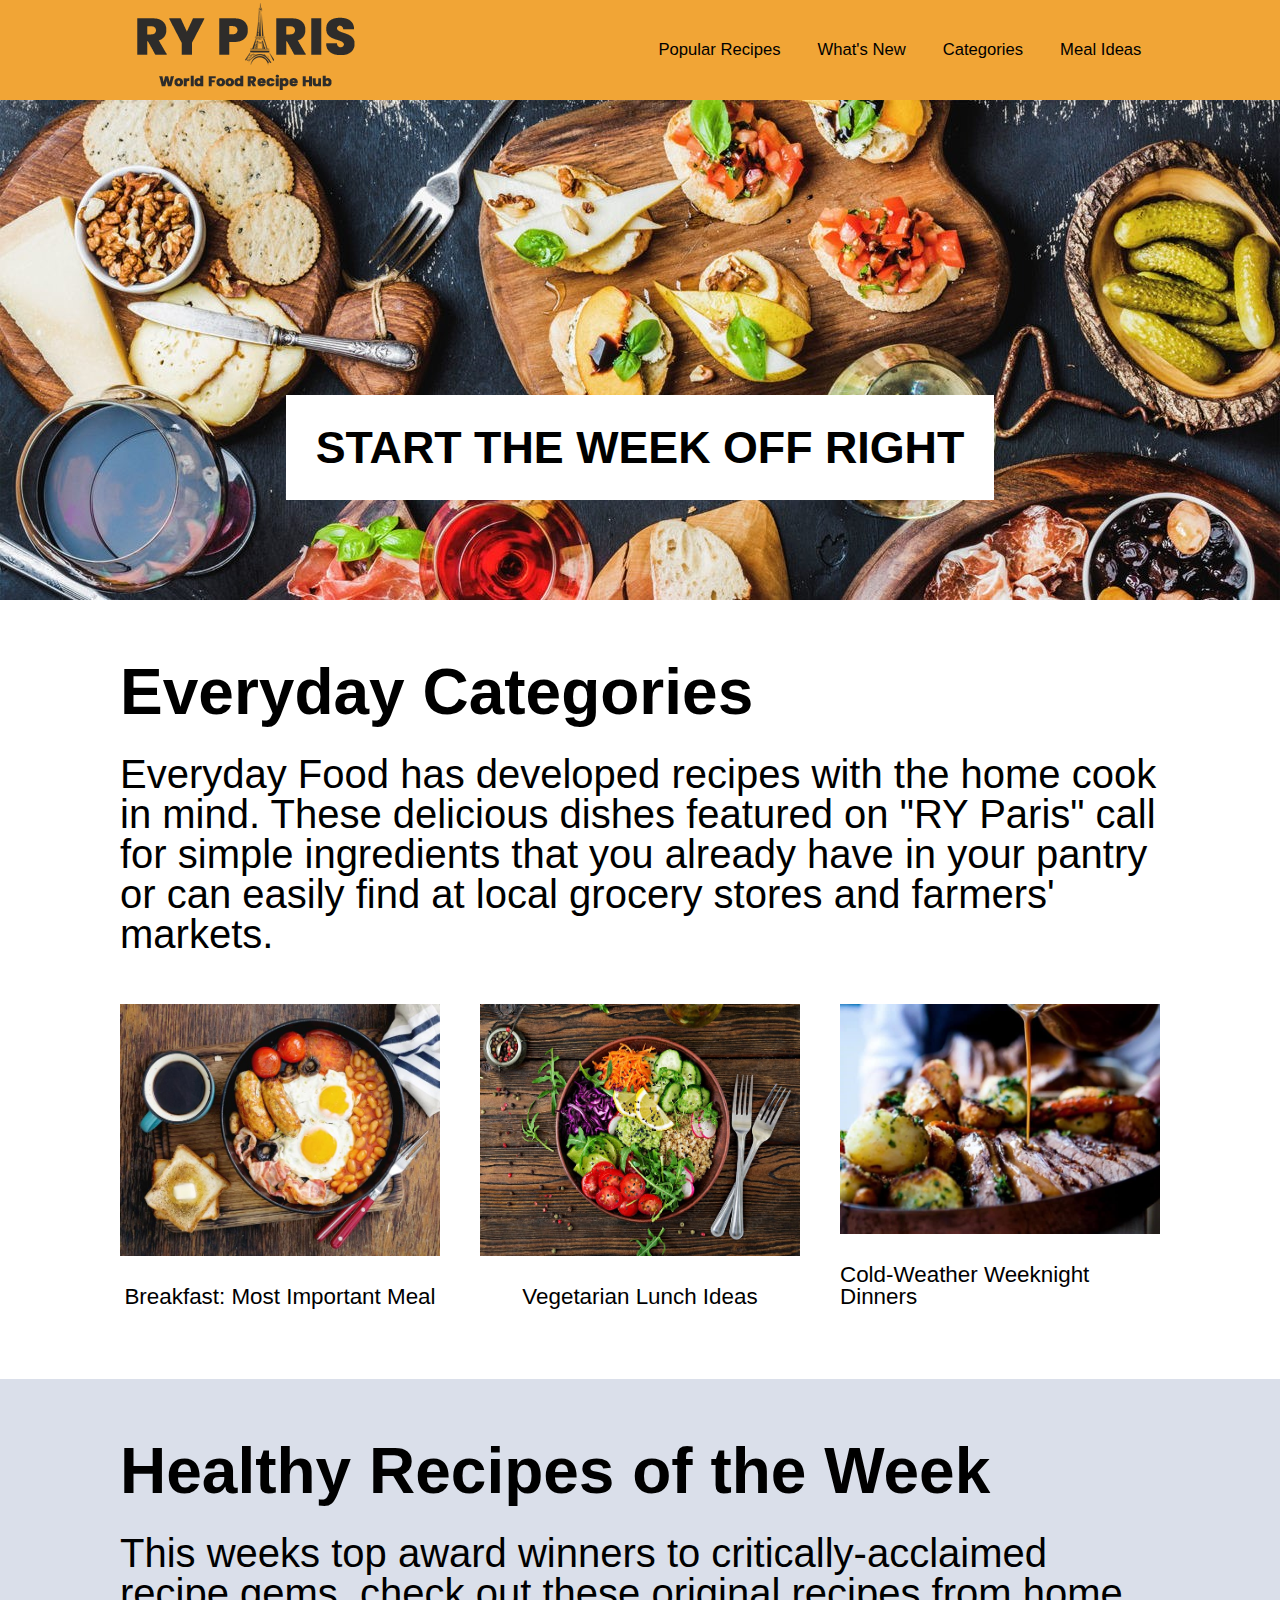
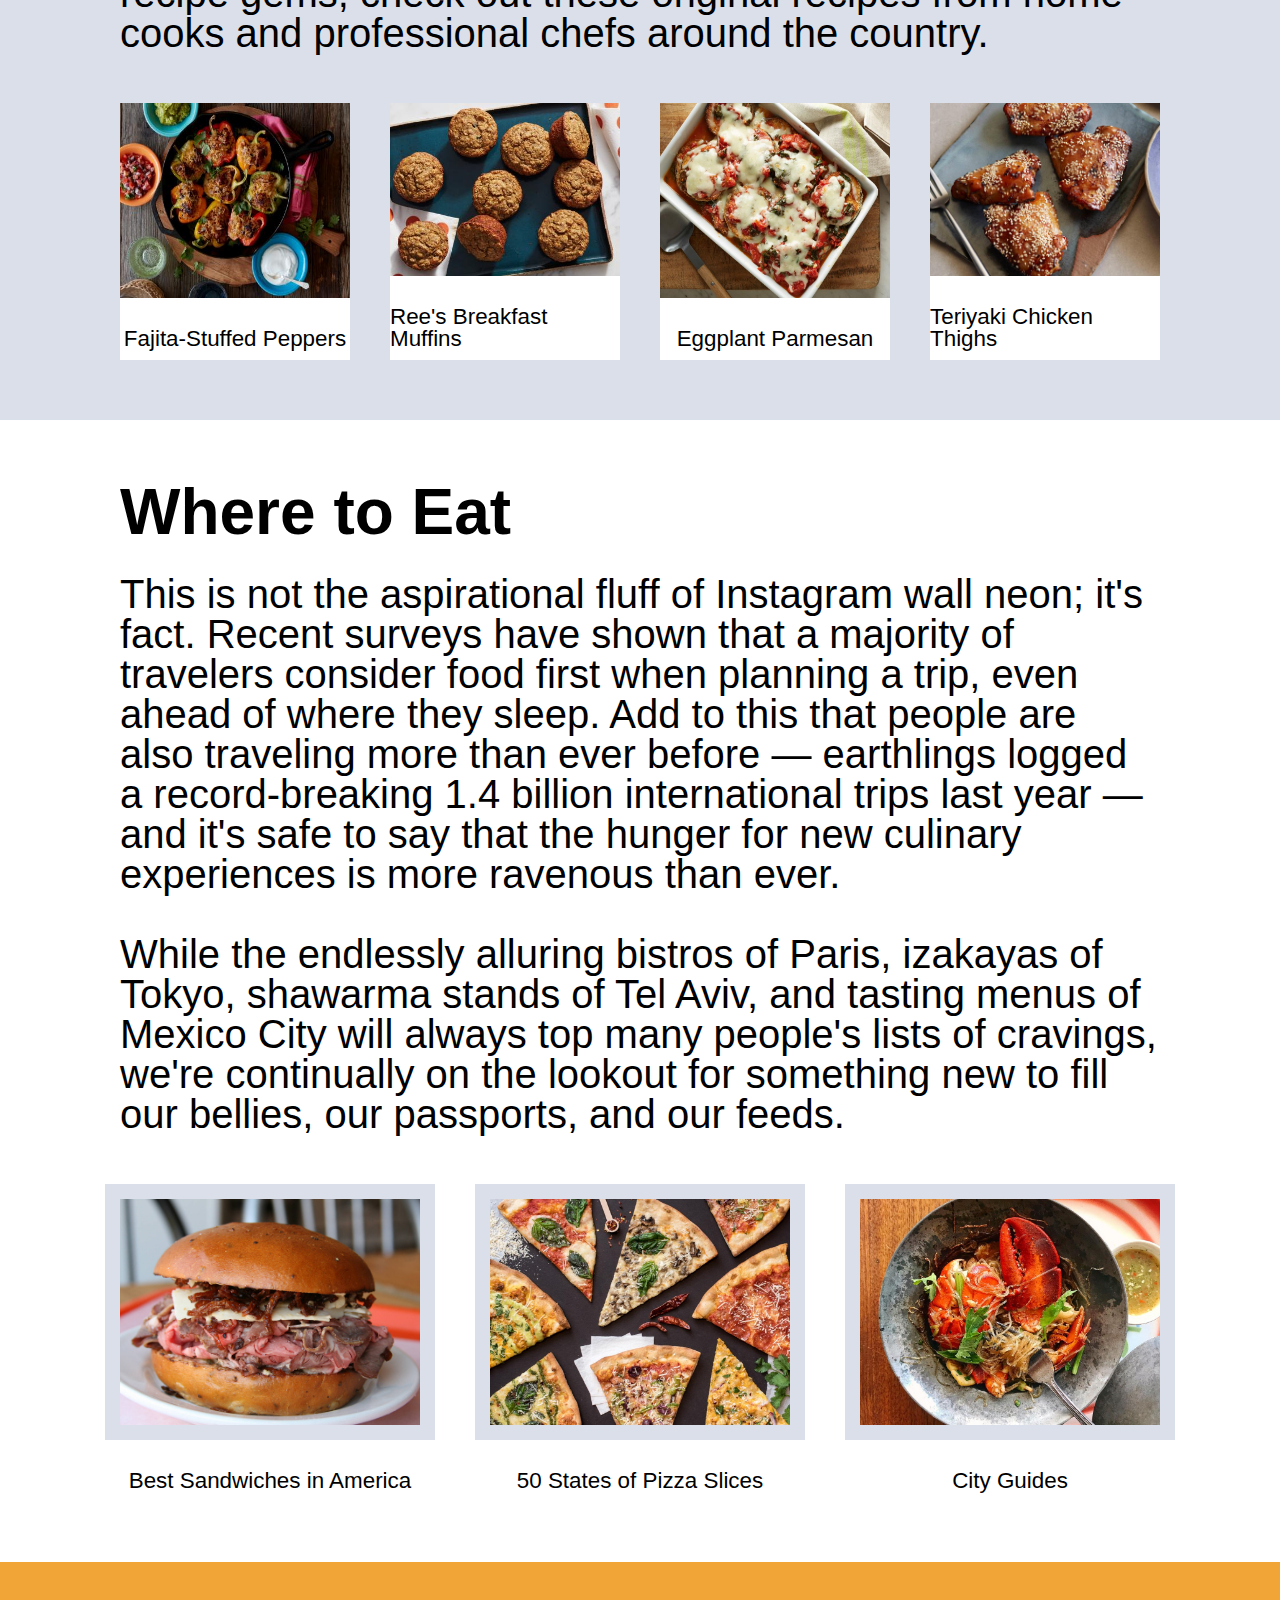
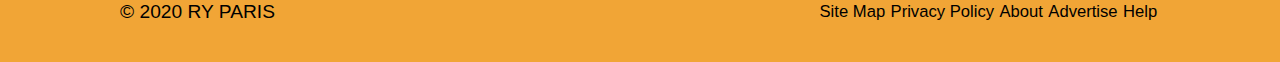
==== commit 938182a5: "Fixed w3c validator errors" ====
--- a/index.html
+++ b/index.html
@@ -11,7 +11,7 @@
 
 <body>
     <header class="edge">
-        <a href="index.html"><img id="logo" src="images/logo.png"></a>
+        <a href="index.html"><img id="logo" src="images/logo.png" alt="RY PARIS but the letter A is the Eiffel Tower"></a>
         <nav>
             <a href="recipe.html">Popular Recipes</a>
             <a href="#">What's New</a>
@@ -21,7 +21,7 @@
     </header>
 
     <div id="hero">
-        <img src="images/hero.jpg">
+        <img src="images/hero.jpg" alt="Charcuterie and Wine">
         <span>START THE WEEK OFF RIGHT</span>
     </div>
 
@@ -37,15 +37,15 @@
         </section>
         <div class="imgRow">
             <div class="img">
-                <img src="images/breakfast.jpg">
+                <img src="images/breakfast.jpg" alt="Eggs and such in a deep dish with toast and coffee">
                 <p>Breakfast: Most Important Meal</p>
             </div>
             <div class="img">
-                <img src="images/vegetarian.jpg">
+                <img src="images/vegetarian.jpg" alt="Veggies on a wooden table with two forks">
                 <p>Vegetarian Lunch Ideas</p>
             </div>
             <div class="img">
-                <img src="images/cold-weather.jpg">
+                <img src="images/cold-weather.jpg" alt="Gravy being poured over meat and potatoes">
                 <p>Cold-Weather Weeknight Dinners</p>
             </div>
         </div>
@@ -62,19 +62,19 @@
         </section>
         <div class="imgRow">
             <div class="img">
-                <img src="images/fajita.jpeg">
+                <img src="images/fajita.jpeg" alt="Fajita Stuffed Peppers in a pan">
                 <p>Fajita-Stuffed Peppers</p>
             </div>
             <div class="img">
-                <img src="images/muffins.jpeg">
+                <img src="images/muffins.jpeg" alt="Small brown muffins in a blue baking sheet">
                 <p>Ree's Breakfast Muffins</p>
             </div>
             <div class="img">
-                <img src="images/eggplant.jpeg">
+                <img src="images/eggplant.jpeg" alt="Eggplant Parmesan in a white deep dish pan">
                 <p>Eggplant Parmesan</p>
             </div>
             <div class="img">
-                <img src="images/teriyaki.jpeg">
+                <img src="images/teriyaki.jpeg" alt="Small Teriyaki Chicken Thighs on a napkin">
                 <p>Teriyaki Chicken Thighs</p>
             </div>
         </div>
@@ -100,15 +100,15 @@
         </section>
         <div class="imgRow">
             <div class="img">
-                <img src="images/sandwiches.jpg">
+                <img src="images/sandwiches.jpg" alt="Greasy Roast Beef Sandwich on a small plate">
                 <p>Best Sandwiches in America</p>
             </div>
             <div class="img">
-                <img src="images/pizza.jpeg">
+                <img src="images/pizza.jpeg" alt="An assortment of pizza slices on a black table">
                 <p>50 States of Pizza Slices</p>
             </div>
             <div class="img">
-                <img src="images/city.jpeg">
+                <img src="images/city.jpeg" alt="Crab claws and veggies in a bowl">
                 <p>City Guides</p>
             </div>
         </div>
--- a/css/style.css
+++ b/css/style.css
@@ -8,7 +8,7 @@
 .edge {
     display: flex;
     justify-content: space-between;
-    padding: 0 80px;
+    padding: 0 120px;
     align-items: center;
     background-color: #f1a536;
     height: 100px;
@@ -57,7 +57,7 @@
 .section {
     display: flex;
     flex-direction: column;
-    padding: 60px 80px;
+    padding: 60px 120px;
 }
 
 h1 {
@@ -118,7 +118,7 @@
 }
 
 #timeSection {
-    padding: 30px 80px;
+    padding: 30px 120px;
     background-color: #dadfea;
 }
 
@@ -129,10 +129,16 @@
 
 .label {
     font-weight: bold;
+    margin-bottom: 5px;
+    display: inline-block;
+}
+
+#props .label {
+    display: inline;
 }
 
 main {
-    width: calc(100% - 160px);
+    width: calc(100% - 240px);
     align-self: center;
     display: flex;
     flex-direction: column;
@@ -145,6 +151,14 @@
     font-size: 2.8em;
 }
 
+main>span {
+    margin: 20px 0;
+}
+
+main>span>span {
+    margin-left: 10px;
+}
+
 #columns {
     display: flex;
 }
@@ -155,10 +169,11 @@
 
 li {
     font-size: 1.1em;
+    line-height: 1.5em;
 }
 
 ol li {
-    padding-bottom: 30px;
+    margin-bottom: 30px;
 }
 
 ol {
@@ -169,19 +184,36 @@
 ul {
     list-style: disc;
     margin-left: 20px;
+    margin-bottom: 30px;
+}
+
+ul li {
+    margin-bottom: 5px;
 }
 
 #save {
     background-color: #a63223;
+    color: #fff;
+    border-radius: 50px;
+    padding: 0 30px;
+}
+
+.button {
     border: none;
-    color: #fff;
     height: 40px;
-    border-radius: 50px;
     font-size: 1.1em;
-    padding: 20px 30px;
     display: inline-flex;
     align-items: center;
     justify-content: center;
+}
+
+#print {
+    margin-left: 20px;
+    background-color: white;
+}
+
+#print img{
+    height:120%;
 }
 
 q {
@@ -192,4 +224,25 @@
     padding: 40px 120px;
     color: #575656;
     margin: 40px 0;
+}
+
+.fa-star {
+    color: #a63223;
+}
+
+#buttons {
+    display: flex;
+    align-items: center;
+    justify-content: center;
+}
+
+#video {
+    width: 800px;
+    height: 450px;
+    border: 15px solid #dadfea;
+}
+
+#video iframe {
+    width: 100%;
+    height: 100%;
 }